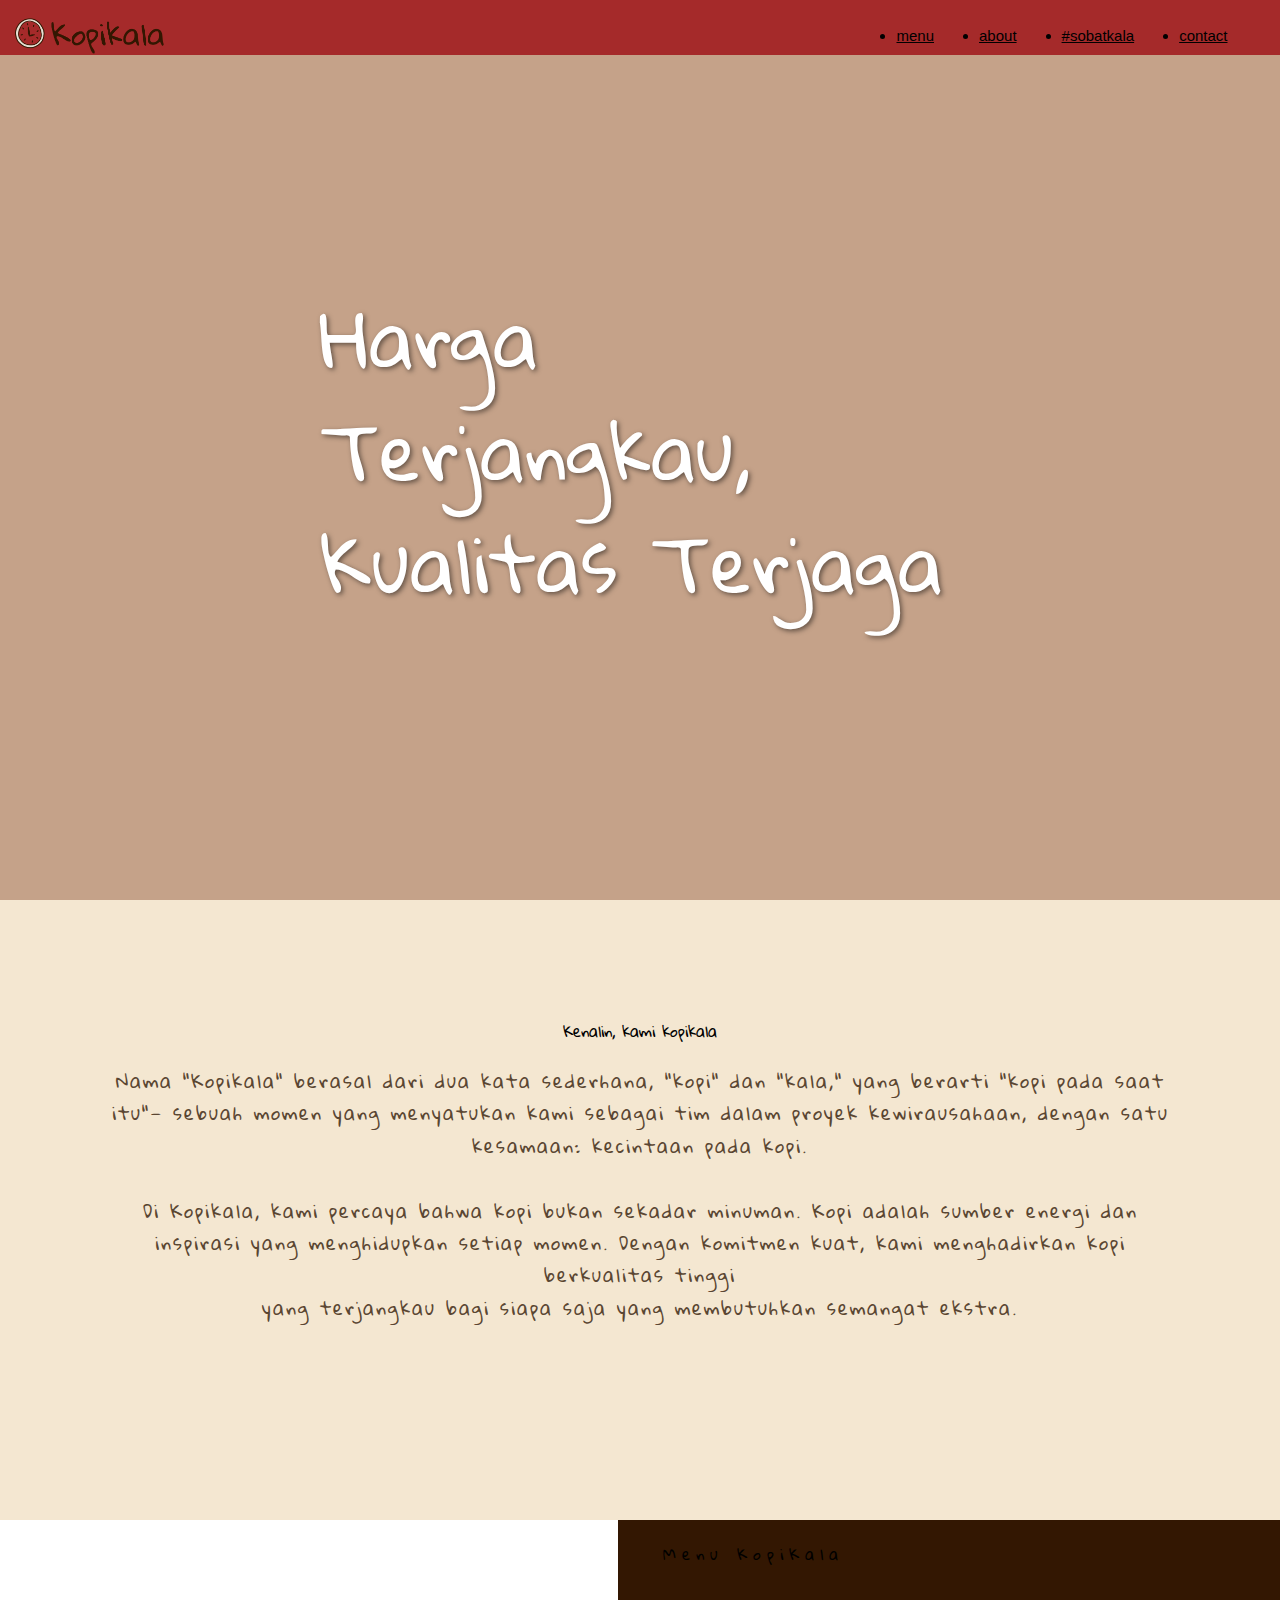
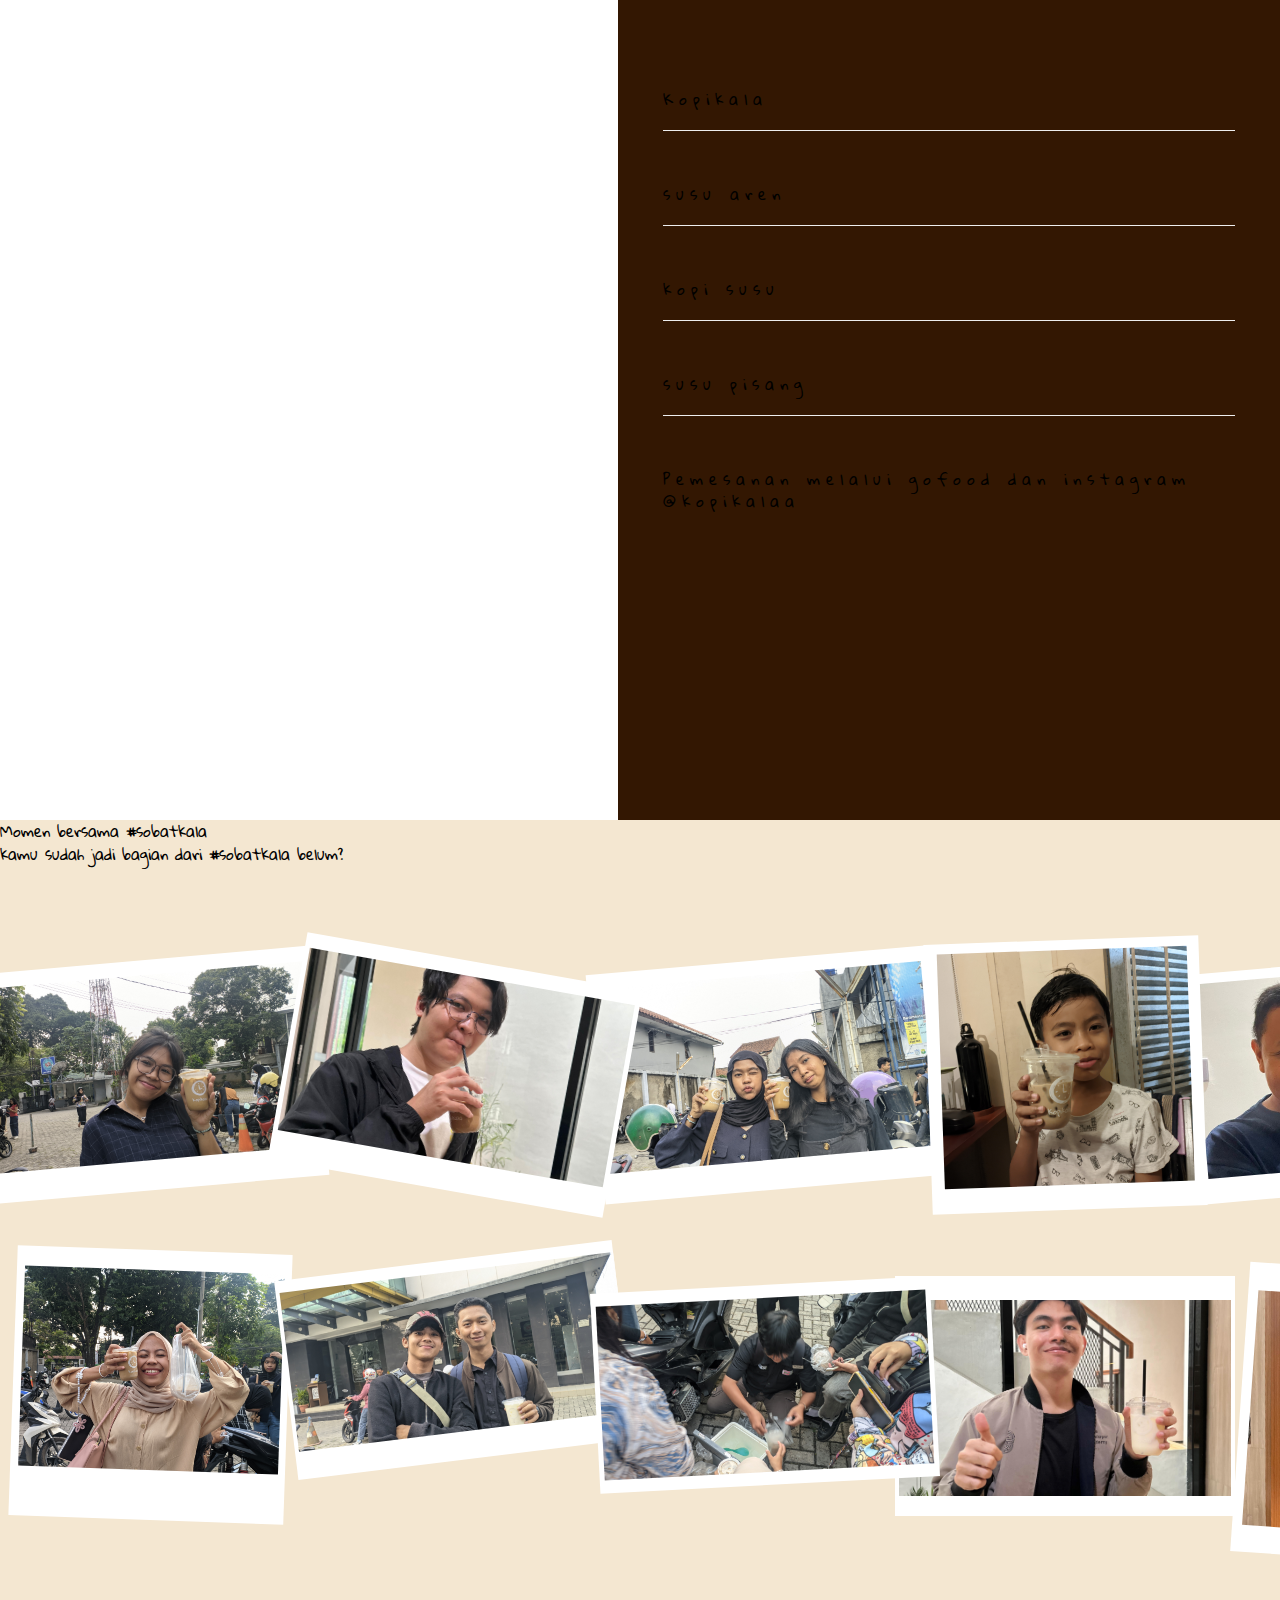
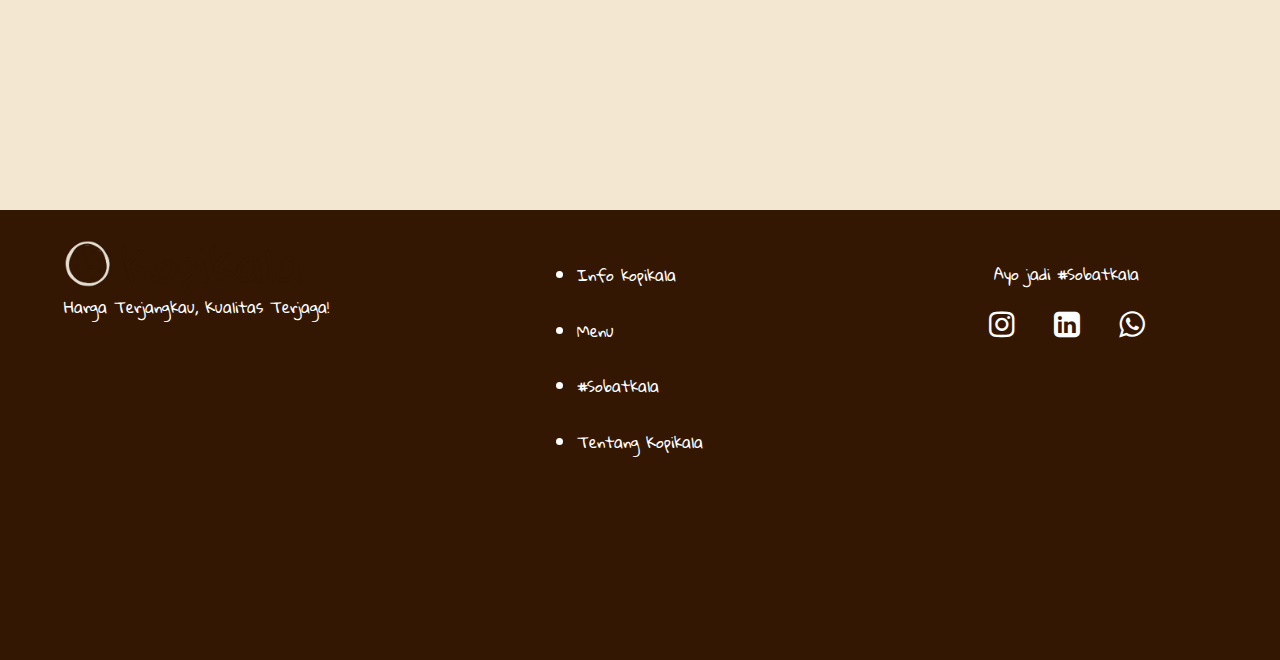
==== index.html @ d8cdab9a "change navbar color when scrolled but failed lol" ====
<!DOCTYPE html>
<html lang="en">
  <head>
    <meta charset="UTF-8" />
    <meta name="viewport" content="width=device-width, initial-scale=1.0" />
    <script src="https://cdn.tailwindcss.com"></script>
    <script>
      tailwind.config = {
        theme: {
          extend: {
            colors: {
              customBrown: "#331702",
              lightBrown: "#E6E0D4",
            },
          },
        },
      };
    </script>

    <link
      href="https://fonts.googleapis.com/css2?family=Gloria+Hallelujah&display=swap"
      rel="stylesheet"
    />

    <!-- <link rel="stylesheet" href="style.css" /> -->
    <link rel="stylesheet" href="https://www.w3schools.com/w3css/4/w3.css" />
    <link
      rel="stylesheet"
      href="https://cdnjs.cloudflare.com/ajax/libs/font-awesome/4.7.0/css/font-awesome.min.css"
    />
    <link rel="stylesheet" href="style.css" />
    <title>Document</title>
  </head>
  <body>
    <header>
      <nav class="p-3">
        <ul class="nav-list">
          <div class="home-logo">
            <a href="#"
              ><img src="/img/SecondaryLogo.png" alt="Logo Kopikala"
            /></a>
          </div>
          <!-- Tambahkan div untuk mengelompokkan menu -->
          <div class="nav-menu text-slate-100">
            <li><a href="#">menu</a></li>
            <li><a href="#about">about</a></li>
            <li><a href="#menu">#sobatkala</a></li>
            <li><a href="#">contact</a></li>
          </div>
        </ul>
      </nav>
      <section class="hero"></section>
      <!-- home section= start -->
      <main>
        <div class="landing-img"></div>
        <div class="title text-center text-slate-50">
          Harga Terjangkau, <br />
          Kualitas Terjaga
        </div>
      </main>
      <!-- home section end -->
    </header>

    <!-- About us start -->
    <section id="about">
      <article>
        <div class="text-center text-4xl">Kenalin, kami kopikala</div>
        <br />
        <p>
          Nama "Kopikala" berasal dari dua kata sederhana, "kopi" dan <span>"kala," yang berarti "kopi pada saat itu"— </span> sebuah momen yang menyatukan kami
          sebagai tim dalam proyek kewirausahaan, dengan satu <br> 
          kesamaan: kecintaan pada kopi. <br /> <br>
        </p>
        <p>
          Di Kopikala, kami percaya bahwa kopi bukan sekadar minuman. Kopi
          adalah sumber energi dan inspirasi yang menghidupkan setiap momen.
          Dengan komitmen kuat, kami menghadirkan kopi berkualitas tinggi <br> yang
          terjangkau bagi siapa saja yang membutuhkan semangat ekstra.
        </p>
      </article>
    </section>
    <!-- about us end -->

    <!-- menu section start -->
    <section class="menu" id="menu">
      <div class="foto-product">
        <img src="/img/menu.JPG" alt="" />
      </div>
      <div class="products">
        <div class="coffee-menu py-10">
          <div class="text-6xl text-slate-50">Menu KopiKala</div>
          <div
            class="product kopikala cursor-pointer text-3xl text-slate-50 p-2"
          >
            Kopikala
            <hr class="mt-3 absolute left-0 right-0 bg-white h-px border-0" />
          </div>
          <div
            class="product susu-aren cursor-pointer text-3xl text-slate-50 p-2"
          >
            susu aren
            <hr class="mt-3 absolute left-0 right-0" />
          </div>
          <div
            class="product kopi-susu text-slate-50 cursor-pointer text-3xl p-2"
          >
            kopi susu
            <hr class="mt-3 absolute left-0 right-0" />
          </div>
          <div
            class="product susu-pisang text-slate-50 cursor-pointer text-3xl p-2"
          >
            susu pisang
            <hr class="mt-3 absolute left-0 right-0" />
          </div>
          <p class="text-white">
            Pemesanan melalui gofood dan instagram @kopikalaa
          </p>
        </div>
      </div>
    </section>
    <!-- menu section end -->

    <!-- gallery shop start -->
     <section class="buyer-gallery">
       <div class="buyer-title text-center ">
        <div class="text-center pt-14 pb-4 text-4xl">Momen bersama #sobatkala</div>
         <p>kamu sudah jadi bagian dari #sobatkala belum?</p>
        </div>

        <div class="gallery-img">
          <!-- Keep your existing 10 images but remove individual classes -->
          <div class="b1c1"><img src="/img/b1c1.jpg" alt=""></div>
          <div class="b1c2"><img src="/img/b1c2.jpg" alt=""></div>
          <div class="b1c3"><img src="/img/b1c3.jpg" alt=""></div>
          <div class="b1c4"><img src="/img/b1c4.jpg" alt=""></div>
          <div class="b1c5"><img src="/img/b1c5.jpg" alt=""></div>
          <div class="b2c1"><img src="/img/b2c1.jpg" alt=""></div>
          <div class="b2c2"><img src="/img/b2c2.jpg" alt=""></div>
          <div class="b2c3"><img src="/img/b2c3.jpg" alt=""></div>
          <div class="b2c4"><img src="/img/b2c4.jpg" alt=""></div>
          <div class="b2c5"><img src="/img/b2c5.jpg" alt=""></div>
        </div>
     </section>
    <!-- gallery shop end -->


    <!-- footer start -->
    <!-- <svg xmlns="http://www.w3.org/2000/svg" viewBox="0 0 1440 320"><path fill="#331702" fill-opacity="1" d="M0,32L34.3,32C68.6,32,137,32,206,53.3C274.3,75,343,117,411,122.7C480,128,549,96,617,90.7C685.7,85,754,107,823,101.3C891.4,96,960,64,1029,48C1097.1,32,1166,32,1234,42.7C1302.9,53,1371,75,1406,85.3L1440,96L1440,320L1405.7,320C1371.4,320,1303,320,1234,320C1165.7,320,1097,320,1029,320C960,320,891,320,823,320C754.3,320,686,320,617,320C548.6,320,480,320,411,320C342.9,320,274,320,206,320C137.1,320,69,320,34,320L0,320Z"></path></svg> -->
     <footer>
      <div class="footer-container">
        <div class="footer-logo">
          <img src="img/SecondaryLogo.png" alt="">
          <p class="slogan">Harga Terjangkau, Kualitas Terjaga!</p>
        </div>

        <div class="menu-footer">
          <ul>
            <li class="pb-2 text-2xl">Info kopikala</li>
            <li class="text-lg">Menu</li>
            <li class="text-lg">#Sobatkala</li>
            <li class="text-lg">Tentang Kopikala</li>
          </ul>
        </div>
        <div class="media-soial">
          <div class="text-2xl">Ayo jadi #Sobatkala</div>
          <div class="social-icon">
            <a href=""><i class="fa fa-instagram"></i></a>
            <a href=""><i class="fa fa-linkedin-square" ></i></a>
            <a href=""><i class="fa fa-whatsapp"></i></a>
          </div>
        </div>
      </div>
     </footer>
    <!-- footer end -->


    <!-- javascript -->
    <script src="script.js"></script>
    <!--js end -->
  </body>
</html>
---- style.css ----
*, *::before, *::after {
  box-sizing: border-box;
}

* {
  margin: 0;
  padding: 0;
}

header {
  height: 100vh;
}

nav {
  top: 0;
  left: 0;
  width: 100%;
  position: fixed;
  z-index: 10;
  padding-top: 1rem;
  height: 55px;
  overflow: hidden;
  background-color: brown;
}




.nav-list {
  display: flex;
  align-items: center;       /* Menyelaraskan secara vertikal */
  justify-content: space-between; /* (Opsional) untuk menyebarkan elemen secara horizontal */
  width: 100%;
  height: 70%;
  position: relative;
  padding-top: 1em;
}

.home-logo {
  display: flex;
  align-items: center; /* Tambahan untuk memastikan isi div diselaraskan */
  justify-content: flex-start;
  margin-left: 4rem;
  width: 4rem;
  flex-shrink: 0;
}

.home-logo img {
  transform: scale(2.5);
  width: 100%; /* Membuat gambar mengisi container */
  height: auto; /* Menjaga aspect ratio */
  display: block; /* Menghilangkan space ekstra di bawah gambar */
}

.nav-menu{
  display: flex;
  justify-content: flex-end;
  padding-right: 3.5em;
  gap: 3em;
}



/*  */
/* landing page start */
main {
  font-family: "Gloria Hallelujah", cursive;

  display: flex;

  /* justify-content: center;
  align-items: center; */
}

.landing-img {
  
  position: absolute;
  width: 100%;
  height: 100vh;
  background: url("img/IMG_2158.JPG") center/cover no-repeat;
}

.landing-img::before {
  content: "";
  position: absolute;
  top: 0;
  left: 0;
  width: 100%;
  height: 100vh;
  background: rgba(139, 69, 19, 0.5);
  backdrop-filter: blur(3px);
  z-index: 1;
}

.title {
  font-family: "Gloria Hallelujah", cursive;
  position: absolute;
  top: 50%;
  left: 50%;
  transform: translate(-50%, -50%);
  z-index: 2;
  font-size: 5rem;
  color: white;
  text-shadow: 2px 2px 5px rgba(0, 0, 0, 0.5);
}
/* landing page end */

/* about us start */
/* Style untuk section about us */
#about {
  font-family: "Gloria Hallelujah", cursive;
  width: 100%;
  height: 620px;
  display: flex;
  justify-content: center;
  background-color: #f4e7d1;
  padding-top: 8rem;
}

article {
  font-family: "Gloria Hallelujah", cursive;

  width: 100%;
  max-width: 1080px;
  text-align: center;
}

/* Style untuk paragraf */
article p {
  display: inline;
  font-size: 1.2rem;
  font-family: "Gloria Hallelujah", cursive;
  line-height: 1.8;
  letter-spacing: 2px;
  color: #5a4632;
  max-width: 80%;
  margin: 0 auto;
}

/* about us end */

/* menu section start*/
.menu {
  font-family: "Gloria Hallelujah", cursive;

  width: 100%;
  height: 100vh;
  /* padding: 1em; */
  display: flex;
}

.foto-product {
  display: flex;
  flex: 1;
}

.foto-product img {
  width: 100%;
  height: auto;
  object-fit: cover; /* Atau 'contain' jika ingin mempertahankan rasio */
  margin: 0;
  padding: 0;
  display: block; /* Menghapus space bawaan inline-block pada gambar */
}

.products {
  /* padding-top: 1em; */

  background-color: #331702;
  display: flex;
  justify-content: start;
  flex: 1;
  padding-left: 3em;
  padding-top: 1.5em;
  /* width: 600px;
  height: 700px; */
}

.coffee-menu {
  font-family: "Gloria Hallelujah", cursive;

  /* margin-top: 2em; */
  display: grid;
  grid-template-rows: 130px 80px 80px 80px 80px;
  gap: 1em;
  letter-spacing: 0.4rem;
}

.product {
  width: 100%;
  padding-right: 3em;
  position: relative;
  overflow: hidden;
}
/* menu section end */


/* buyer gallery start */

.buyer-gallery{
  font-family: "Gloria Hallelujah", cursive;

  width: 100%;
  height: 110vh;
  background-color: #f4e7d1;
  /* overflow: auto; */
}


.gallery-img{
  margin-top: 2em;
  /* border: 1px solid black; */
  width: 100%;
  height: 100vh;
  display: grid;
  grid-template-rows: repeat(2,0.4fr);
  grid-template-columns: 300px 310px 310px 290px 310px;
  /* gap: 1em; */
  place-items: center; 
  background-color: #f4e7d1;
  /* overflow-x: auto;
  overflow-y: hidden;  */

  /* overflow: auto; */

}

.b1c1{

  display: grid;
  place-items: center;
  background-color: white;
  width: 340px;
  height: 230px;
  transform: rotate(-5deg);
  /* place-items: center; */
}

.b1c1 img{
  padding: 5px 5px 20px 5px;
  width: 340px;
  height: 210px;
  object-fit: cover;
}

.b1c2{
  z-index: 5;
  display: grid;
  place-items: center;
  background-color: white;
  width: 340px;
  height: 230px;
  transform: rotate(10deg); 
  /* place-items: center; */
}

.b1c2 img{
  padding: 5px 5px 20px 5px;
  width: 340px;
  height: 210px;
  object-fit: cover;
}
.b1c3{
  display: grid;
  place-items: center;
  background-color: white;
  width: 340px;
  height: 230px;
  transform: rotate(-5deg);
  /* place-items: center; */
}

.b1c3 img{
  padding: 5px 5px 20px 5px;
  width: 340px;
  height: 210px;
  object-fit: cover;
}
.b1c4{
  transform: rotate(-2deg);
  z-index: 3;
  display: grid;
  place-items: center;
  background-color: white;
  width: 275px;
  height: 270px;
  /* place-items: center; */
}

.b1c4 img{
  padding: 5px 5px 20px 5px;
  width: 260px;
  height: 260px;
  object-fit: cover;
}

.b1c5{
  display: grid;
  place-items: center;
  background-color: white;
  width: 340px;
  height: 230px;
  transform: rotate(-5deg);
  /* margin-right: 3em; */
  /* place-items: center; */
}

.b1c5 img{
  padding: 5px 5px 20px 5px;
  width: 340px;
  height: 220px;
  object-fit: cover;
}
.b2c1{
  margin-top: -100px;
  display: grid;
  place-items: center;
  background-color: white;
  width: 275px;
  height: 270px;
  transform: rotate(2deg);
  /* margin-right: 3em; */
  /* place-items: center; */
}

.b2c1 img{
  padding: 15px 5px 45px 5px;
  width: 270px;
  height: 260px;
  object-fit: cover;
}
.b2c2{
  z-index: 3;
  margin-top: -150px;
  display: grid;
  place-items: center;
  background-color: white;
  width: 340px;
  height: 200px;
  transform: rotate(-7deg);
  /* margin-right: 3em; */
  /* place-items: center; */
}

.b2c2 img{
  padding: 4px 0px 20px 4px;
  width: 340px;
  height: 184px;
  object-fit: cover;
}
.b2c3{
  margin-top: -100px;
  z-index: 5;
  display: grid;
  place-items: center;
  background-color: white;
  width: 340px;
  height: 200px;
  transform: rotate(-3deg);
  /* margin-right: 3em; */
  /* place-items: center; */
}

.b2c3 img{
  padding: 4px 4px 20px 4px;
  padding: 5px;
  width: 340px;
  height: 184px;
  object-fit: cover;
}

.b2c4{
  margin-top: -5.2em;
  display: grid;
  place-items: center;
  background-color: white;
  width: 340px;
  height: 240px;
  /* margin-right: 3em; */
  /* place-items: center; */
}

.b2c4 img{
  padding: 4px 4px 0px 4px;
  width: 340px;
  height: 200px;
  object-fit: cover;
}
.b2c5{
  z-index: 3;
  margin-top: -40px;
  display: grid;
  place-items: center;
  background-color: white;
  width: 250px;
  height: 290px;
  transform: rotate(4deg);
  /* margin-right: 3em; */
  /* place-items: center; */
}

.b2c5 img{
  padding: 5px;
  width: 240px;
  height: 245px;
  object-fit: cover;
}

footer{
  font-family: "Gloria Hallelujah", cursive;

  padding-top: 2rem;
  color: white;
  background-color: #331702;
  width: 100%;
  height: 50vh;
}

.footer-container{
  width: 100%;
  display: grid;
  grid-place-items: center;
  grid-template-columns: repeat(3,1fr);
}

.footer-logo{
  justify-self: center;
  width: 70%;
  height: auto;
}

.footer-logo img{
  width: 80%;
  height: auto;
}

.menu-footer{
  width: 100%;
  display: flex;
  justify-content: center;
  line-height: 2.7rem;
}

.menu-footer li{
  padding-top: 1em;
}


.media-soial {
  place-items: center;
  padding-top: 1.5em;
  width: 100%;             
}

.social-icon{
  margin-top: 0.5em;
  display: flex;
  justify-content: flex-start;
  gap: 1.3em;
  font-size: 30px;
}




/* .home-logo {
  margin-left: 4rem;
  width: 4rem;
  flex-shrink: 0;
} */

/* .home-logo img {
  transform: scale(1.5);
  width: 100%; 
  height: auto;
  display: block; 
} */

/* untuk ladnscape size */
/* background */
/* widht 399.87, height: 319.61*/
/* img */
/* widht: 367.77, height: 230.58 */

/* for potrait size */
/* background */
/* widht: 305.94, height: 373.63 */
/* img */
/* widht: 272.1, height: 273.45 */


/* buyer gallery end */
---- style.css ----
*, *::before, *::after {
  box-sizing: border-box;
}

* {
  margin: 0;
  padding: 0;
}

header {
  height: 100vh;
}

nav {
  top: 0;
  left: 0;
  width: 100%;
  position: fixed;
  z-index: 10;
  padding-top: 1rem;
  height: 55px;
  overflow: hidden;
  background-color: brown;
}




.nav-list {
  display: flex;
  align-items: center;       /* Menyelaraskan secara vertikal */
  justify-content: space-between; /* (Opsional) untuk menyebarkan elemen secara horizontal */
  width: 100%;
  height: 70%;
  position: relative;
  padding-top: 1em;
}

.home-logo {
  display: flex;
  align-items: center; /* Tambahan untuk memastikan isi div diselaraskan */
  justify-content: flex-start;
  margin-left: 4rem;
  width: 4rem;
  flex-shrink: 0;
}

.home-logo img {
  transform: scale(2.5);
  width: 100%; /* Membuat gambar mengisi container */
  height: auto; /* Menjaga aspect ratio */
  display: block; /* Menghilangkan space ekstra di bawah gambar */
}

.nav-menu{
  display: flex;
  justify-content: flex-end;
  padding-right: 3.5em;
  gap: 3em;
}



/*  */
/* landing page start */
main {
  font-family: "Gloria Hallelujah", cursive;

  display: flex;

  /* justify-content: center;
  align-items: center; */
}

.landing-img {
  
  position: absolute;
  width: 100%;
  height: 100vh;
  background: url("img/IMG_2158.JPG") center/cover no-repeat;
}

.landing-img::before {
  content: "";
  position: absolute;
  top: 0;
  left: 0;
  width: 100%;
  height: 100vh;
  background: rgba(139, 69, 19, 0.5);
  backdrop-filter: blur(3px);
  z-index: 1;
}

.title {
  font-family: "Gloria Hallelujah", cursive;
  position: absolute;
  top: 50%;
  left: 50%;
  transform: translate(-50%, -50%);
  z-index: 2;
  font-size: 5rem;
  color: white;
  text-shadow: 2px 2px 5px rgba(0, 0, 0, 0.5);
}
/* landing page end */

/* about us start */
/* Style untuk section about us */
#about {
  font-family: "Gloria Hallelujah", cursive;
  width: 100%;
  height: 620px;
  display: flex;
  justify-content: center;
  background-color: #f4e7d1;
  padding-top: 8rem;
}

article {
  font-family: "Gloria Hallelujah", cursive;

  width: 100%;
  max-width: 1080px;
  text-align: center;
}

/* Style untuk paragraf */
article p {
  display: inline;
  font-size: 1.2rem;
  font-family: "Gloria Hallelujah", cursive;
  line-height: 1.8;
  letter-spacing: 2px;
  color: #5a4632;
  max-width: 80%;
  margin: 0 auto;
}

/* about us end */

/* menu section start*/
.menu {
  font-family: "Gloria Hallelujah", cursive;

  width: 100%;
  height: 100vh;
  /* padding: 1em; */
  display: flex;
}

.foto-product {
  display: flex;
  flex: 1;
}

.foto-product img {
  width: 100%;
  height: auto;
  object-fit: cover; /* Atau 'contain' jika ingin mempertahankan rasio */
  margin: 0;
  padding: 0;
  display: block; /* Menghapus space bawaan inline-block pada gambar */
}

.products {
  /* padding-top: 1em; */

  background-color: #331702;
  display: flex;
  justify-content: start;
  flex: 1;
  padding-left: 3em;
  padding-top: 1.5em;
  /* width: 600px;
  height: 700px; */
}

.coffee-menu {
  font-family: "Gloria Hallelujah", cursive;

  /* margin-top: 2em; */
  display: grid;
  grid-template-rows: 130px 80px 80px 80px 80px;
  gap: 1em;
  letter-spacing: 0.4rem;
}

.product {
  width: 100%;
  padding-right: 3em;
  position: relative;
  overflow: hidden;
}
/* menu section end */


/* buyer gallery start */

.buyer-gallery{
  font-family: "Gloria Hallelujah", cursive;

  width: 100%;
  height: 110vh;
  background-color: #f4e7d1;
  /* overflow: auto; */
}


.gallery-img{
  margin-top: 2em;
  /* border: 1px solid black; */
  width: 100%;
  height: 100vh;
  display: grid;
  grid-template-rows: repeat(2,0.4fr);
  grid-template-columns: 300px 310px 310px 290px 310px;
  /* gap: 1em; */
  place-items: center; 
  background-color: #f4e7d1;
  /* overflow-x: auto;
  overflow-y: hidden;  */

  /* overflow: auto; */

}

.b1c1{

  display: grid;
  place-items: center;
  background-color: white;
  width: 340px;
  height: 230px;
  transform: rotate(-5deg);
  /* place-items: center; */
}

.b1c1 img{
  padding: 5px 5px 20px 5px;
  width: 340px;
  height: 210px;
  object-fit: cover;
}

.b1c2{
  z-index: 5;
  display: grid;
  place-items: center;
  background-color: white;
  width: 340px;
  height: 230px;
  transform: rotate(10deg); 
  /* place-items: center; */
}

.b1c2 img{
  padding: 5px 5px 20px 5px;
  width: 340px;
  height: 210px;
  object-fit: cover;
}
.b1c3{
  display: grid;
  place-items: center;
  background-color: white;
  width: 340px;
  height: 230px;
  transform: rotate(-5deg);
  /* place-items: center; */
}

.b1c3 img{
  padding: 5px 5px 20px 5px;
  width: 340px;
  height: 210px;
  object-fit: cover;
}
.b1c4{
  transform: rotate(-2deg);
  z-index: 3;
  display: grid;
  place-items: center;
  background-color: white;
  width: 275px;
  height: 270px;
  /* place-items: center; */
}

.b1c4 img{
  padding: 5px 5px 20px 5px;
  width: 260px;
  height: 260px;
  object-fit: cover;
}

.b1c5{
  display: grid;
  place-items: center;
  background-color: white;
  width: 340px;
  height: 230px;
  transform: rotate(-5deg);
  /* margin-right: 3em; */
  /* place-items: center; */
}

.b1c5 img{
  padding: 5px 5px 20px 5px;
  width: 340px;
  height: 220px;
  object-fit: cover;
}
.b2c1{
  margin-top: -100px;
  display: grid;
  place-items: center;
  background-color: white;
  width: 275px;
  height: 270px;
  transform: rotate(2deg);
  /* margin-right: 3em; */
  /* place-items: center; */
}

.b2c1 img{
  padding: 15px 5px 45px 5px;
  width: 270px;
  height: 260px;
  object-fit: cover;
}
.b2c2{
  z-index: 3;
  margin-top: -150px;
  display: grid;
  place-items: center;
  background-color: white;
  width: 340px;
  height: 200px;
  transform: rotate(-7deg);
  /* margin-right: 3em; */
  /* place-items: center; */
}

.b2c2 img{
  padding: 4px 0px 20px 4px;
  width: 340px;
  height: 184px;
  object-fit: cover;
}
.b2c3{
  margin-top: -100px;
  z-index: 5;
  display: grid;
  place-items: center;
  background-color: white;
  width: 340px;
  height: 200px;
  transform: rotate(-3deg);
  /* margin-right: 3em; */
  /* place-items: center; */
}

.b2c3 img{
  padding: 4px 4px 20px 4px;
  padding: 5px;
  width: 340px;
  height: 184px;
  object-fit: cover;
}

.b2c4{
  margin-top: -5.2em;
  display: grid;
  place-items: center;
  background-color: white;
  width: 340px;
  height: 240px;
  /* margin-right: 3em; */
  /* place-items: center; */
}

.b2c4 img{
  padding: 4px 4px 0px 4px;
  width: 340px;
  height: 200px;
  object-fit: cover;
}
.b2c5{
  z-index: 3;
  margin-top: -40px;
  display: grid;
  place-items: center;
  background-color: white;
  width: 250px;
  height: 290px;
  transform: rotate(4deg);
  /* margin-right: 3em; */
  /* place-items: center; */
}

.b2c5 img{
  padding: 5px;
  width: 240px;
  height: 245px;
  object-fit: cover;
}

footer{
  font-family: "Gloria Hallelujah", cursive;

  padding-top: 2rem;
  color: white;
  background-color: #331702;
  width: 100%;
  height: 50vh;
}

.footer-container{
  width: 100%;
  display: grid;
  grid-place-items: center;
  grid-template-columns: repeat(3,1fr);
}

.footer-logo{
  justify-self: center;
  width: 70%;
  height: auto;
}

.footer-logo img{
  width: 80%;
  height: auto;
}

.menu-footer{
  width: 100%;
  display: flex;
  justify-content: center;
  line-height: 2.7rem;
}

.menu-footer li{
  padding-top: 1em;
}


.media-soial {
  place-items: center;
  padding-top: 1.5em;
  width: 100%;             
}

.social-icon{
  margin-top: 0.5em;
  display: flex;
  justify-content: flex-start;
  gap: 1.3em;
  font-size: 30px;
}




/* .home-logo {
  margin-left: 4rem;
  width: 4rem;
  flex-shrink: 0;
} */

/* .home-logo img {
  transform: scale(1.5);
  width: 100%; 
  height: auto;
  display: block; 
} */

/* untuk ladnscape size */
/* background */
/* widht 399.87, height: 319.61*/
/* img */
/* widht: 367.77, height: 230.58 */

/* for potrait size */
/* background */
/* widht: 305.94, height: 373.63 */
/* img */
/* widht: 272.1, height: 273.45 */


/* buyer gallery end */
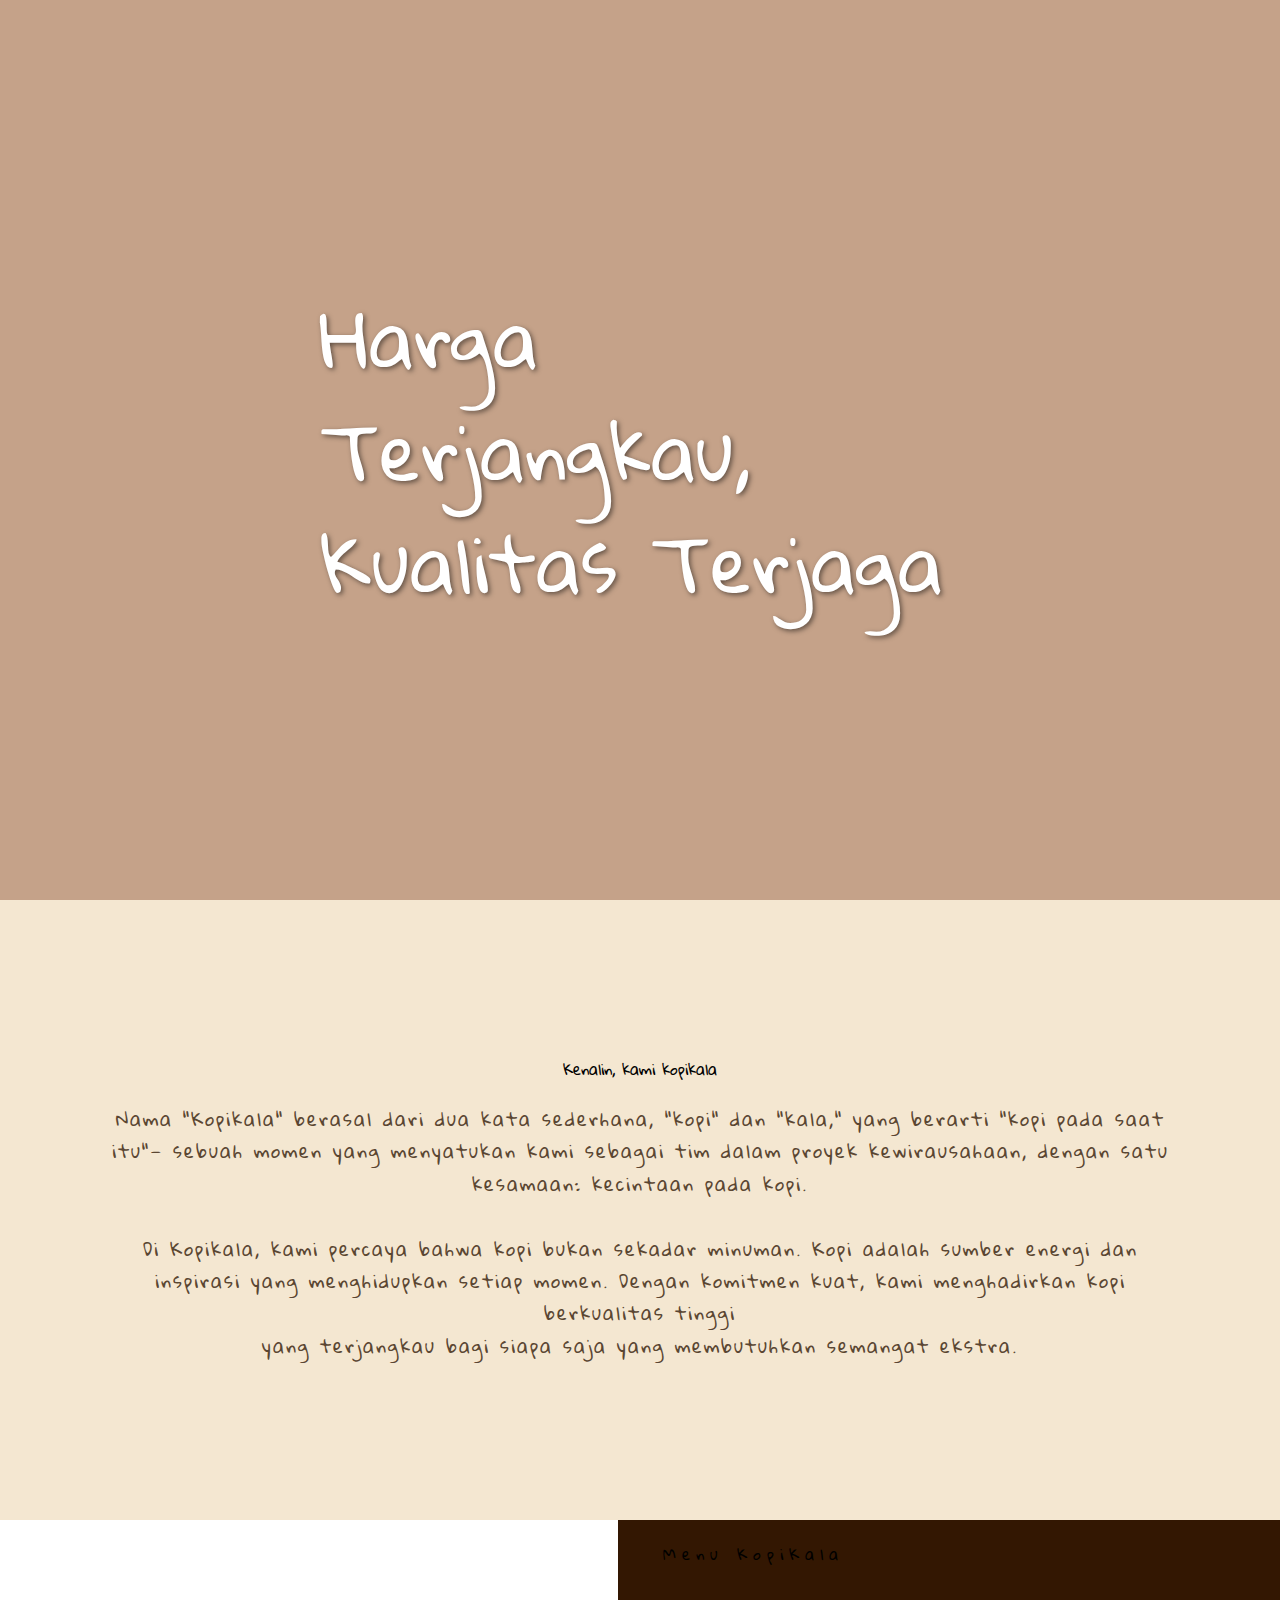
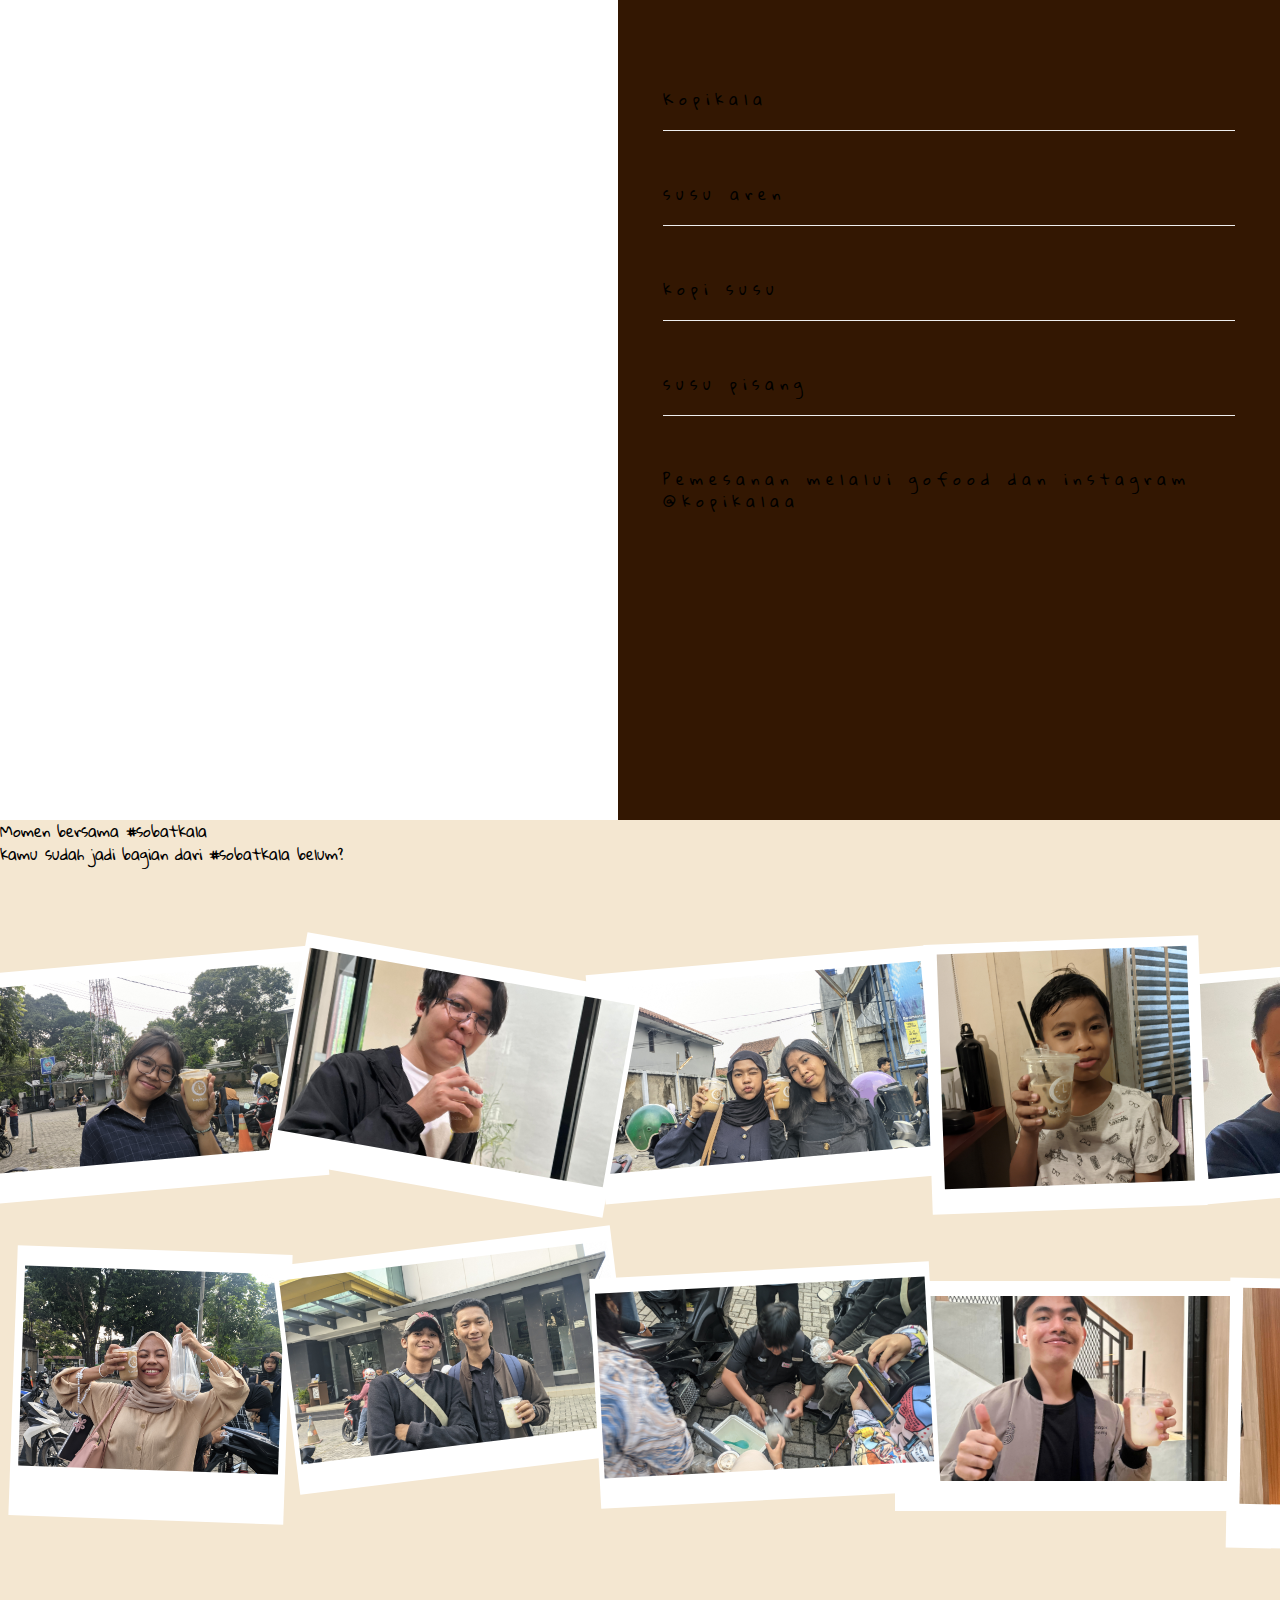
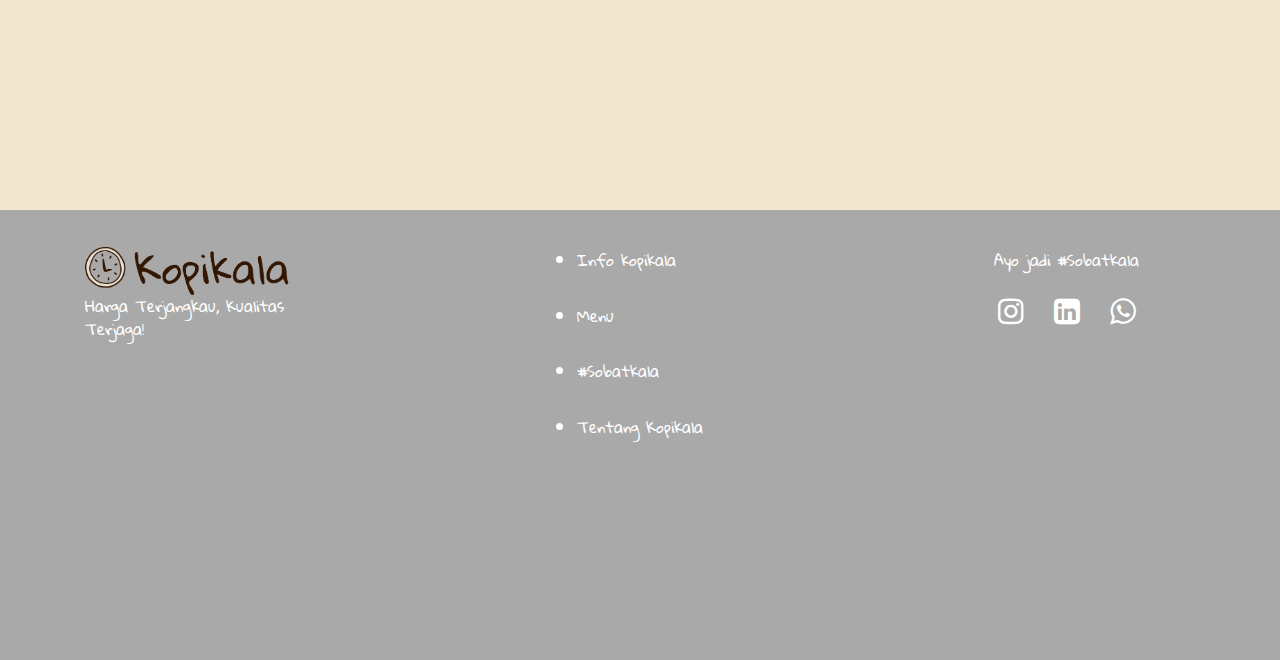
==== commit 64e15d01: "repair footer" ====
--- a/index.html
+++ b/index.html
@@ -29,7 +29,8 @@
       href="https://cdnjs.cloudflare.com/ajax/libs/font-awesome/4.7.0/css/font-awesome.min.css"
     />
     <link rel="stylesheet" href="style.css" />
-    <title>Document</title>
+    <script src="app.js"></script>
+    <title>Kopi-kala</title>
   </head>
   <body>
     <header>
@@ -49,7 +50,6 @@
           </div>
         </ul>
       </nav>
-      <section class="hero"></section>
       <!-- home section= start -->
       <main>
         <div class="landing-img"></div>
@@ -64,18 +64,21 @@
     <!-- About us start -->
     <section id="about">
       <article>
-        <div class="text-center text-4xl">Kenalin, kami kopikala</div>
+        <div class="text-4xl">Kenalin, kami kopikala</div>
         <br />
         <p>
-          Nama "Kopikala" berasal dari dua kata sederhana, "kopi" dan <span>"kala," yang berarti "kopi pada saat itu"— </span> sebuah momen yang menyatukan kami
-          sebagai tim dalam proyek kewirausahaan, dengan satu <br> 
-          kesamaan: kecintaan pada kopi. <br /> <br>
+          Nama "Kopikala" berasal dari dua kata sederhana, "kopi" dan
+          <span>"kala," yang berarti "kopi pada saat itu"— </span> sebuah momen
+          yang menyatukan kami sebagai tim dalam proyek kewirausahaan, dengan
+          satu <br />
+          kesamaan: kecintaan pada kopi. <br />
+          <br />
         </p>
         <p>
           Di Kopikala, kami percaya bahwa kopi bukan sekadar minuman. Kopi
           adalah sumber energi dan inspirasi yang menghidupkan setiap momen.
-          Dengan komitmen kuat, kami menghadirkan kopi berkualitas tinggi <br> yang
-          terjangkau bagi siapa saja yang membutuhkan semangat ekstra.
+          Dengan komitmen kuat, kami menghadirkan kopi berkualitas tinggi <br />
+          yang terjangkau bagi siapa saja yang membutuhkan semangat ekstra.
         </p>
       </article>
     </section>
@@ -84,6 +87,7 @@
     <!-- menu section start -->
     <section class="menu" id="menu">
       <div class="foto-product">
+        <!-- <div class="menu-name">Kopi-kala Kopi,susu,gula aren</div> -->
         <img src="/img/menu.JPG" alt="" />
       </div>
       <div class="products">
@@ -122,35 +126,36 @@
     <!-- menu section end -->
 
     <!-- gallery shop start -->
-     <section class="buyer-gallery">
-       <div class="buyer-title text-center ">
-        <div class="text-center pt-14 pb-4 text-4xl">Momen bersama #sobatkala</div>
-         <p>kamu sudah jadi bagian dari #sobatkala belum?</p>
+    <section class="buyer-gallery">
+      <div class="buyer-title text-center">
+        <div class="text-center pt-14 pb-4 text-4xl">
+          Momen bersama #sobatkala
         </div>
+        <p>kamu sudah jadi bagian dari #sobatkala belum?</p>
+      </div>
 
-        <div class="gallery-img">
-          <!-- Keep your existing 10 images but remove individual classes -->
-          <div class="b1c1"><img src="/img/b1c1.jpg" alt=""></div>
-          <div class="b1c2"><img src="/img/b1c2.jpg" alt=""></div>
-          <div class="b1c3"><img src="/img/b1c3.jpg" alt=""></div>
-          <div class="b1c4"><img src="/img/b1c4.jpg" alt=""></div>
-          <div class="b1c5"><img src="/img/b1c5.jpg" alt=""></div>
-          <div class="b2c1"><img src="/img/b2c1.jpg" alt=""></div>
-          <div class="b2c2"><img src="/img/b2c2.jpg" alt=""></div>
-          <div class="b2c3"><img src="/img/b2c3.jpg" alt=""></div>
-          <div class="b2c4"><img src="/img/b2c4.jpg" alt=""></div>
-          <div class="b2c5"><img src="/img/b2c5.jpg" alt=""></div>
-        </div>
-     </section>
+      <div class="gallery-img">
+        <!-- Keep your existing 10 images but remove individual classes -->
+        <div class="b1c1"><img src="/img/b1c1.jpg" alt="" /></div>
+        <div class="b1c2"><img src="/img/b1c2.jpg" alt="" /></div>
+        <div class="b1c3"><img src="/img/b1c3.jpg" alt="" /></div>
+        <div class="b1c4"><img src="/img/b1c4.jpg" alt="" /></div>
+        <div class="b1c5"><img src="/img/b1c5.jpg" alt="" /></div>
+        <div class="b2c1"><img src="/img/b2c1.jpg" alt="" /></div>
+        <div class="b2c2"><img src="/img/b2c2.jpg" alt="" /></div>
+        <div class="b2c3"><img src="/img/b2c3.jpg" alt="" /></div>
+        <div class="b2c4"><img src="/img/b2c4.jpg" alt="" /></div>
+        <div class="b2c5"><img src="/img/b2c5.jpg" alt="" /></div>
+      </div>
+    </section>
     <!-- gallery shop end -->
-
 
     <!-- footer start -->
     <!-- <svg xmlns="http://www.w3.org/2000/svg" viewBox="0 0 1440 320"><path fill="#331702" fill-opacity="1" d="M0,32L34.3,32C68.6,32,137,32,206,53.3C274.3,75,343,117,411,122.7C480,128,549,96,617,90.7C685.7,85,754,107,823,101.3C891.4,96,960,64,1029,48C1097.1,32,1166,32,1234,42.7C1302.9,53,1371,75,1406,85.3L1440,96L1440,320L1405.7,320C1371.4,320,1303,320,1234,320C1165.7,320,1097,320,1029,320C960,320,891,320,823,320C754.3,320,686,320,617,320C548.6,320,480,320,411,320C342.9,320,274,320,206,320C137.1,320,69,320,34,320L0,320Z"></path></svg> -->
-     <footer>
+    <footer>
       <div class="footer-container">
         <div class="footer-logo">
-          <img src="img/SecondaryLogo.png" alt="">
+          <img src="img/SecondaryLogo.png" alt="" />
           <p class="slogan">Harga Terjangkau, Kualitas Terjaga!</p>
         </div>
 
@@ -166,14 +171,13 @@
           <div class="text-2xl">Ayo jadi #Sobatkala</div>
           <div class="social-icon">
             <a href=""><i class="fa fa-instagram"></i></a>
-            <a href=""><i class="fa fa-linkedin-square" ></i></a>
+            <a href=""><i class="fa fa-linkedin-square"></i></a>
             <a href=""><i class="fa fa-whatsapp"></i></a>
           </div>
         </div>
       </div>
-     </footer>
+    </footer>
     <!-- footer end -->
-
 
     <!-- javascript -->
     <script src="script.js"></script>
--- a/style.css
+++ b/style.css
@@ -1,4 +1,6 @@
-*, *::before, *::after {
+*,
+*::before,
+*::after {
   box-sizing: border-box;
 }
 
@@ -7,6 +9,33 @@
   padding: 0;
 }
 
+/* animation start */
+@keyframes fadeUp {
+  from {
+    opacity: 0;
+    transform: translateY(20px);
+  }
+  to {
+    opacity: 1;
+    transform: translateY(0);
+  }
+}
+
+/* @keyframes appear {
+  from {
+    opacity: 0;
+    clip-path: inset(100% 100% 0 0);
+  }
+  to {
+    opacity: 1;
+    clip-path: inset(0 0 0 0);
+  }
+} */
+/* animation: appear linear;
+  animation-timeline: view();
+  animation-range: entry 0 cover 40%; */
+/* animation end */
+
 header {
   height: 100vh;
 }
@@ -18,17 +47,24 @@
   position: fixed;
   z-index: 10;
   padding-top: 1rem;
-  height: 55px;
+  height: 65px;
   overflow: hidden;
-  background-color: brown;
-}
-
-
-
+
+  /* Nilai awal */
+  opacity: 0;
+  transform: translateY(-20px);
+  transition: opacity 0.5s ease, transform 0.5s ease;
+}
+
+.scrolled {
+  opacity: 1;
+  transform: translateY(0);
+  background-color: rgb(67, 47, 22);
+}
 
 .nav-list {
   display: flex;
-  align-items: center;       /* Menyelaraskan secara vertikal */
+  align-items: center; /* Menyelaraskan secara vertikal */
   justify-content: space-between; /* (Opsional) untuk menyebarkan elemen secara horizontal */
   width: 100%;
   height: 70%;
@@ -52,28 +88,23 @@
   display: block; /* Menghilangkan space ekstra di bawah gambar */
 }
 
-.nav-menu{
+.nav-menu {
   display: flex;
   justify-content: flex-end;
   padding-right: 3.5em;
   gap: 3em;
 }
 
-
-
 /*  */
 /* landing page start */
 main {
   font-family: "Gloria Hallelujah", cursive;
 
-  display: flex;
-
   /* justify-content: center;
   align-items: center; */
 }
 
 .landing-img {
-  
   position: absolute;
   width: 100%;
   height: 100vh;
@@ -113,8 +144,9 @@
   height: 620px;
   display: flex;
   justify-content: center;
+  align-items: center;
   background-color: #f4e7d1;
-  padding-top: 8rem;
+  /* padding-top: 4rem; */
 }
 
 article {
@@ -153,6 +185,14 @@
   display: flex;
   flex: 1;
 }
+
+/* .menu-name{
+  background-color: red;
+  display: flex;
+  justify-content: center;
+  align-items: flex-end;
+  z-index: 5;
+} */
 
 .foto-product img {
   width: 100%;
@@ -194,10 +234,9 @@
 }
 /* menu section end */
 
-
 /* buyer gallery start */
 
-.buyer-gallery{
+.buyer-gallery {
   font-family: "Gloria Hallelujah", cursive;
 
   width: 100%;
@@ -206,27 +245,24 @@
   /* overflow: auto; */
 }
 
-
-.gallery-img{
+.gallery-img {
   margin-top: 2em;
   /* border: 1px solid black; */
   width: 100%;
   height: 100vh;
   display: grid;
-  grid-template-rows: repeat(2,0.4fr);
+  grid-template-rows: repeat(2, 0.4fr);
   grid-template-columns: 300px 310px 310px 290px 310px;
   /* gap: 1em; */
-  place-items: center; 
+  place-items: center;
   background-color: #f4e7d1;
   /* overflow-x: auto;
   overflow-y: hidden;  */
 
   /* overflow: auto; */
-
-}
-
-.b1c1{
-
+}
+
+.b1c1 {
   display: grid;
   place-items: center;
   background-color: white;
@@ -236,31 +272,31 @@
   /* place-items: center; */
 }
 
-.b1c1 img{
+.b1c1 img {
   padding: 5px 5px 20px 5px;
   width: 340px;
   height: 210px;
   object-fit: cover;
 }
 
-.b1c2{
+.b1c2 {
   z-index: 5;
   display: grid;
   place-items: center;
   background-color: white;
   width: 340px;
   height: 230px;
-  transform: rotate(10deg); 
-  /* place-items: center; */
-}
-
-.b1c2 img{
+  transform: rotate(10deg);
+  /* place-items: center; */
+}
+
+.b1c2 img {
   padding: 5px 5px 20px 5px;
   width: 340px;
   height: 210px;
   object-fit: cover;
 }
-.b1c3{
+.b1c3 {
   display: grid;
   place-items: center;
   background-color: white;
@@ -270,13 +306,13 @@
   /* place-items: center; */
 }
 
-.b1c3 img{
+.b1c3 img {
   padding: 5px 5px 20px 5px;
   width: 340px;
   height: 210px;
   object-fit: cover;
 }
-.b1c4{
+.b1c4 {
   transform: rotate(-2deg);
   z-index: 3;
   display: grid;
@@ -287,14 +323,14 @@
   /* place-items: center; */
 }
 
-.b1c4 img{
+.b1c4 img {
   padding: 5px 5px 20px 5px;
   width: 260px;
   height: 260px;
   object-fit: cover;
 }
 
-.b1c5{
+.b1c5 {
   display: grid;
   place-items: center;
   background-color: white;
@@ -305,13 +341,13 @@
   /* place-items: center; */
 }
 
-.b1c5 img{
+.b1c5 img {
   padding: 5px 5px 20px 5px;
   width: 340px;
   height: 220px;
   object-fit: cover;
 }
-.b2c1{
+.b2c1 {
   margin-top: -100px;
   display: grid;
   place-items: center;
@@ -323,145 +359,141 @@
   /* place-items: center; */
 }
 
-.b2c1 img{
+.b2c1 img {
   padding: 15px 5px 45px 5px;
   width: 270px;
   height: 260px;
   object-fit: cover;
 }
-.b2c2{
+.b2c2 {
   z-index: 3;
   margin-top: -150px;
   display: grid;
   place-items: center;
   background-color: white;
   width: 340px;
-  height: 200px;
+  height: 230px;
   transform: rotate(-7deg);
   /* margin-right: 3em; */
   /* place-items: center; */
 }
 
-.b2c2 img{
-  padding: 4px 0px 20px 4px;
-  width: 340px;
-  height: 184px;
-  object-fit: cover;
-}
-.b2c3{
+.b2c2 img {
+  padding: 5px 5px 20px 5px;
+  width: 340px;
+  height: 210px;
+  object-fit: cover;
+}
+.b2c3 {
   margin-top: -100px;
   z-index: 5;
   display: grid;
   place-items: center;
   background-color: white;
   width: 340px;
-  height: 200px;
+  height: 230px;
   transform: rotate(-3deg);
   /* margin-right: 3em; */
   /* place-items: center; */
 }
 
-.b2c3 img{
-  padding: 4px 4px 20px 4px;
-  padding: 5px;
-  width: 340px;
-  height: 184px;
-  object-fit: cover;
-}
-
-.b2c4{
+.b2c3 img {
+  padding: 5px 5px 20px 5px;
+  width: 340px;
+  height: 210px;
+  object-fit: cover;
+}
+
+.b2c4 {
   margin-top: -5.2em;
   display: grid;
   place-items: center;
   background-color: white;
   width: 340px;
-  height: 240px;
+  height: 230px;
   /* margin-right: 3em; */
   /* place-items: center; */
 }
 
-.b2c4 img{
-  padding: 4px 4px 0px 4px;
-  width: 340px;
-  height: 200px;
-  object-fit: cover;
-}
-.b2c5{
+.b2c4 img {
+  padding: 5px 5px 20px 5px;
+  width: 340px;
+  height: 210px;
+  object-fit: cover;
+}
+.b2c5 {
   z-index: 3;
   margin-top: -40px;
   display: grid;
   place-items: center;
   background-color: white;
-  width: 250px;
-  height: 290px;
-  transform: rotate(4deg);
+  width: 275px;
+  height: 270px;
+  transform: rotate(1deg);
   /* margin-right: 3em; */
   /* place-items: center; */
 }
 
-.b2c5 img{
-  padding: 5px;
-  width: 240px;
-  height: 245px;
-  object-fit: cover;
-}
-
-footer{
-  font-family: "Gloria Hallelujah", cursive;
-
-  padding-top: 2rem;
+.b2c5 img {
+  padding: 5px 5px 39px 5px;
+  width: 260px;
+  height: 260px;
+  object-fit: cover;
+}
+
+footer {
+  font-family: "Gloria Hallelujah", cursive;
+
+  padding-top: 1rem;
   color: white;
-  background-color: #331702;
+  /* background-color: #331702; */
+  background-color: darkgray;
   width: 100%;
   height: 50vh;
 }
 
-.footer-container{
-  width: 100%;
-  display: grid;
-  grid-place-items: center;
-  grid-template-columns: repeat(3,1fr);
-}
-
-.footer-logo{
+.footer-container {
+  width: 100%;
+  display: grid;
+  place-items: center;
+  grid-template-columns: repeat(3, 1fr);
+}
+
+.footer-logo {
   justify-self: center;
-  width: 70%;
-  height: auto;
-}
-
-.footer-logo img{
+  width: 60%;
+  height: 80%;
+}
+
+.footer-logo img {
   width: 80%;
   height: auto;
 }
 
-.menu-footer{
-  width: 100%;
+.menu-footer {
+  width: 100%;
+  height: 100%;
   display: flex;
   justify-content: center;
   line-height: 2.7rem;
 }
 
-.menu-footer li{
+.menu-footer li {
   padding-top: 1em;
 }
 
-
 .media-soial {
   place-items: center;
-  padding-top: 1.5em;
-  width: 100%;             
-}
-
-.social-icon{
+  width: 100%;
+  height: 78%;
+}
+
+.social-icon {
   margin-top: 0.5em;
   display: flex;
-  justify-content: flex-start;
-  gap: 1.3em;
+  gap: 1em;
   font-size: 30px;
 }
-
-
-
 
 /* .home-logo {
   margin-left: 4rem;
@@ -488,5 +520,4 @@
 /* img */
 /* widht: 272.1, height: 273.45 */
 
-
-/* buyer gallery end */+/* buyer gallery end */
--- a/style.css
+++ b/style.css
@@ -1,4 +1,6 @@
-*, *::before, *::after {
+*,
+*::before,
+*::after {
   box-sizing: border-box;
 }
 
@@ -7,6 +9,33 @@
   padding: 0;
 }
 
+/* animation start */
+@keyframes fadeUp {
+  from {
+    opacity: 0;
+    transform: translateY(20px);
+  }
+  to {
+    opacity: 1;
+    transform: translateY(0);
+  }
+}
+
+/* @keyframes appear {
+  from {
+    opacity: 0;
+    clip-path: inset(100% 100% 0 0);
+  }
+  to {
+    opacity: 1;
+    clip-path: inset(0 0 0 0);
+  }
+} */
+/* animation: appear linear;
+  animation-timeline: view();
+  animation-range: entry 0 cover 40%; */
+/* animation end */
+
 header {
   height: 100vh;
 }
@@ -18,17 +47,24 @@
   position: fixed;
   z-index: 10;
   padding-top: 1rem;
-  height: 55px;
+  height: 65px;
   overflow: hidden;
-  background-color: brown;
-}
-
-
-
+
+  /* Nilai awal */
+  opacity: 0;
+  transform: translateY(-20px);
+  transition: opacity 0.5s ease, transform 0.5s ease;
+}
+
+.scrolled {
+  opacity: 1;
+  transform: translateY(0);
+  background-color: rgb(67, 47, 22);
+}
 
 .nav-list {
   display: flex;
-  align-items: center;       /* Menyelaraskan secara vertikal */
+  align-items: center; /* Menyelaraskan secara vertikal */
   justify-content: space-between; /* (Opsional) untuk menyebarkan elemen secara horizontal */
   width: 100%;
   height: 70%;
@@ -52,28 +88,23 @@
   display: block; /* Menghilangkan space ekstra di bawah gambar */
 }
 
-.nav-menu{
+.nav-menu {
   display: flex;
   justify-content: flex-end;
   padding-right: 3.5em;
   gap: 3em;
 }
 
-
-
 /*  */
 /* landing page start */
 main {
   font-family: "Gloria Hallelujah", cursive;
 
-  display: flex;
-
   /* justify-content: center;
   align-items: center; */
 }
 
 .landing-img {
-  
   position: absolute;
   width: 100%;
   height: 100vh;
@@ -113,8 +144,9 @@
   height: 620px;
   display: flex;
   justify-content: center;
+  align-items: center;
   background-color: #f4e7d1;
-  padding-top: 8rem;
+  /* padding-top: 4rem; */
 }
 
 article {
@@ -153,6 +185,14 @@
   display: flex;
   flex: 1;
 }
+
+/* .menu-name{
+  background-color: red;
+  display: flex;
+  justify-content: center;
+  align-items: flex-end;
+  z-index: 5;
+} */
 
 .foto-product img {
   width: 100%;
@@ -194,10 +234,9 @@
 }
 /* menu section end */
 
-
 /* buyer gallery start */
 
-.buyer-gallery{
+.buyer-gallery {
   font-family: "Gloria Hallelujah", cursive;
 
   width: 100%;
@@ -206,27 +245,24 @@
   /* overflow: auto; */
 }
 
-
-.gallery-img{
+.gallery-img {
   margin-top: 2em;
   /* border: 1px solid black; */
   width: 100%;
   height: 100vh;
   display: grid;
-  grid-template-rows: repeat(2,0.4fr);
+  grid-template-rows: repeat(2, 0.4fr);
   grid-template-columns: 300px 310px 310px 290px 310px;
   /* gap: 1em; */
-  place-items: center; 
+  place-items: center;
   background-color: #f4e7d1;
   /* overflow-x: auto;
   overflow-y: hidden;  */
 
   /* overflow: auto; */
-
-}
-
-.b1c1{
-
+}
+
+.b1c1 {
   display: grid;
   place-items: center;
   background-color: white;
@@ -236,31 +272,31 @@
   /* place-items: center; */
 }
 
-.b1c1 img{
+.b1c1 img {
   padding: 5px 5px 20px 5px;
   width: 340px;
   height: 210px;
   object-fit: cover;
 }
 
-.b1c2{
+.b1c2 {
   z-index: 5;
   display: grid;
   place-items: center;
   background-color: white;
   width: 340px;
   height: 230px;
-  transform: rotate(10deg); 
-  /* place-items: center; */
-}
-
-.b1c2 img{
+  transform: rotate(10deg);
+  /* place-items: center; */
+}
+
+.b1c2 img {
   padding: 5px 5px 20px 5px;
   width: 340px;
   height: 210px;
   object-fit: cover;
 }
-.b1c3{
+.b1c3 {
   display: grid;
   place-items: center;
   background-color: white;
@@ -270,13 +306,13 @@
   /* place-items: center; */
 }
 
-.b1c3 img{
+.b1c3 img {
   padding: 5px 5px 20px 5px;
   width: 340px;
   height: 210px;
   object-fit: cover;
 }
-.b1c4{
+.b1c4 {
   transform: rotate(-2deg);
   z-index: 3;
   display: grid;
@@ -287,14 +323,14 @@
   /* place-items: center; */
 }
 
-.b1c4 img{
+.b1c4 img {
   padding: 5px 5px 20px 5px;
   width: 260px;
   height: 260px;
   object-fit: cover;
 }
 
-.b1c5{
+.b1c5 {
   display: grid;
   place-items: center;
   background-color: white;
@@ -305,13 +341,13 @@
   /* place-items: center; */
 }
 
-.b1c5 img{
+.b1c5 img {
   padding: 5px 5px 20px 5px;
   width: 340px;
   height: 220px;
   object-fit: cover;
 }
-.b2c1{
+.b2c1 {
   margin-top: -100px;
   display: grid;
   place-items: center;
@@ -323,145 +359,141 @@
   /* place-items: center; */
 }
 
-.b2c1 img{
+.b2c1 img {
   padding: 15px 5px 45px 5px;
   width: 270px;
   height: 260px;
   object-fit: cover;
 }
-.b2c2{
+.b2c2 {
   z-index: 3;
   margin-top: -150px;
   display: grid;
   place-items: center;
   background-color: white;
   width: 340px;
-  height: 200px;
+  height: 230px;
   transform: rotate(-7deg);
   /* margin-right: 3em; */
   /* place-items: center; */
 }
 
-.b2c2 img{
-  padding: 4px 0px 20px 4px;
-  width: 340px;
-  height: 184px;
-  object-fit: cover;
-}
-.b2c3{
+.b2c2 img {
+  padding: 5px 5px 20px 5px;
+  width: 340px;
+  height: 210px;
+  object-fit: cover;
+}
+.b2c3 {
   margin-top: -100px;
   z-index: 5;
   display: grid;
   place-items: center;
   background-color: white;
   width: 340px;
-  height: 200px;
+  height: 230px;
   transform: rotate(-3deg);
   /* margin-right: 3em; */
   /* place-items: center; */
 }
 
-.b2c3 img{
-  padding: 4px 4px 20px 4px;
-  padding: 5px;
-  width: 340px;
-  height: 184px;
-  object-fit: cover;
-}
-
-.b2c4{
+.b2c3 img {
+  padding: 5px 5px 20px 5px;
+  width: 340px;
+  height: 210px;
+  object-fit: cover;
+}
+
+.b2c4 {
   margin-top: -5.2em;
   display: grid;
   place-items: center;
   background-color: white;
   width: 340px;
-  height: 240px;
+  height: 230px;
   /* margin-right: 3em; */
   /* place-items: center; */
 }
 
-.b2c4 img{
-  padding: 4px 4px 0px 4px;
-  width: 340px;
-  height: 200px;
-  object-fit: cover;
-}
-.b2c5{
+.b2c4 img {
+  padding: 5px 5px 20px 5px;
+  width: 340px;
+  height: 210px;
+  object-fit: cover;
+}
+.b2c5 {
   z-index: 3;
   margin-top: -40px;
   display: grid;
   place-items: center;
   background-color: white;
-  width: 250px;
-  height: 290px;
-  transform: rotate(4deg);
+  width: 275px;
+  height: 270px;
+  transform: rotate(1deg);
   /* margin-right: 3em; */
   /* place-items: center; */
 }
 
-.b2c5 img{
-  padding: 5px;
-  width: 240px;
-  height: 245px;
-  object-fit: cover;
-}
-
-footer{
-  font-family: "Gloria Hallelujah", cursive;
-
-  padding-top: 2rem;
+.b2c5 img {
+  padding: 5px 5px 39px 5px;
+  width: 260px;
+  height: 260px;
+  object-fit: cover;
+}
+
+footer {
+  font-family: "Gloria Hallelujah", cursive;
+
+  padding-top: 1rem;
   color: white;
-  background-color: #331702;
+  /* background-color: #331702; */
+  background-color: darkgray;
   width: 100%;
   height: 50vh;
 }
 
-.footer-container{
-  width: 100%;
-  display: grid;
-  grid-place-items: center;
-  grid-template-columns: repeat(3,1fr);
-}
-
-.footer-logo{
+.footer-container {
+  width: 100%;
+  display: grid;
+  place-items: center;
+  grid-template-columns: repeat(3, 1fr);
+}
+
+.footer-logo {
   justify-self: center;
-  width: 70%;
-  height: auto;
-}
-
-.footer-logo img{
+  width: 60%;
+  height: 80%;
+}
+
+.footer-logo img {
   width: 80%;
   height: auto;
 }
 
-.menu-footer{
-  width: 100%;
+.menu-footer {
+  width: 100%;
+  height: 100%;
   display: flex;
   justify-content: center;
   line-height: 2.7rem;
 }
 
-.menu-footer li{
+.menu-footer li {
   padding-top: 1em;
 }
 
-
 .media-soial {
   place-items: center;
-  padding-top: 1.5em;
-  width: 100%;             
-}
-
-.social-icon{
+  width: 100%;
+  height: 78%;
+}
+
+.social-icon {
   margin-top: 0.5em;
   display: flex;
-  justify-content: flex-start;
-  gap: 1.3em;
+  gap: 1em;
   font-size: 30px;
 }
-
-
-
 
 /* .home-logo {
   margin-left: 4rem;
@@ -488,5 +520,4 @@
 /* img */
 /* widht: 272.1, height: 273.45 */
 
-
-/* buyer gallery end */+/* buyer gallery end */
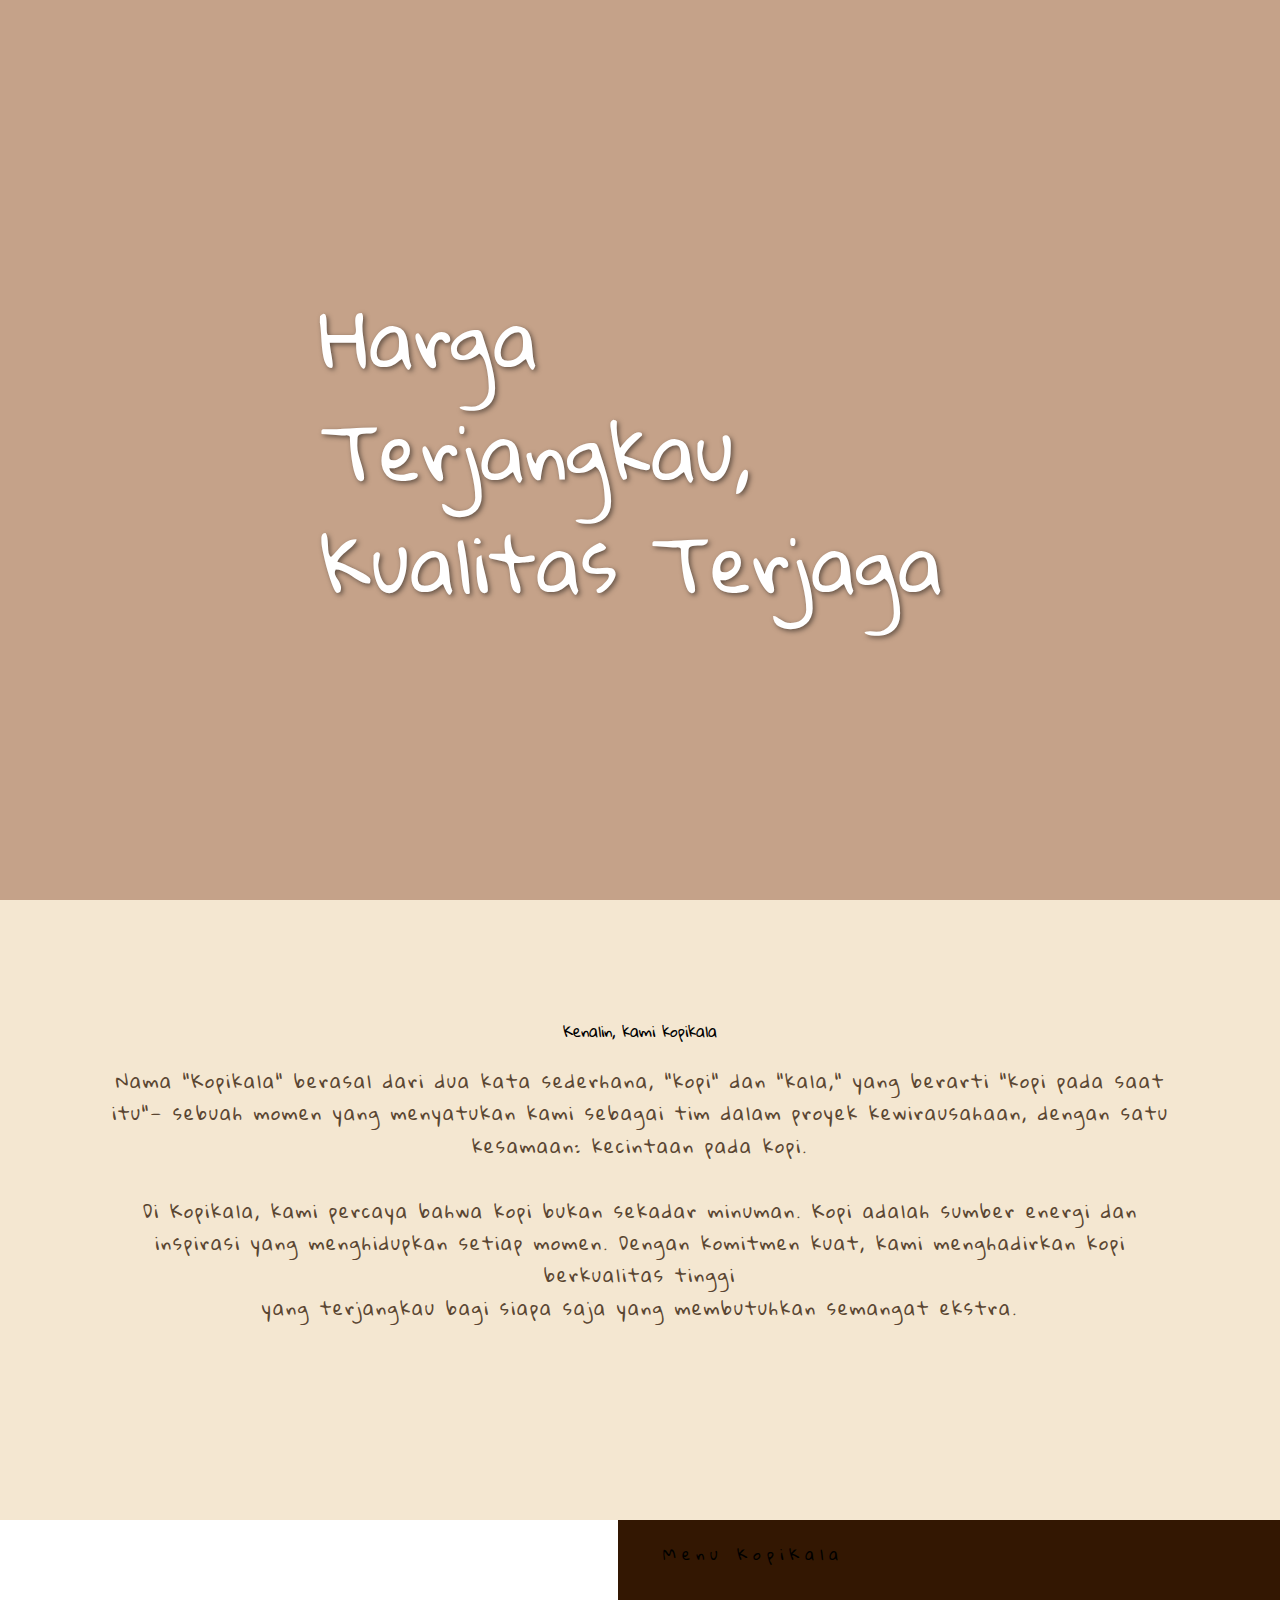
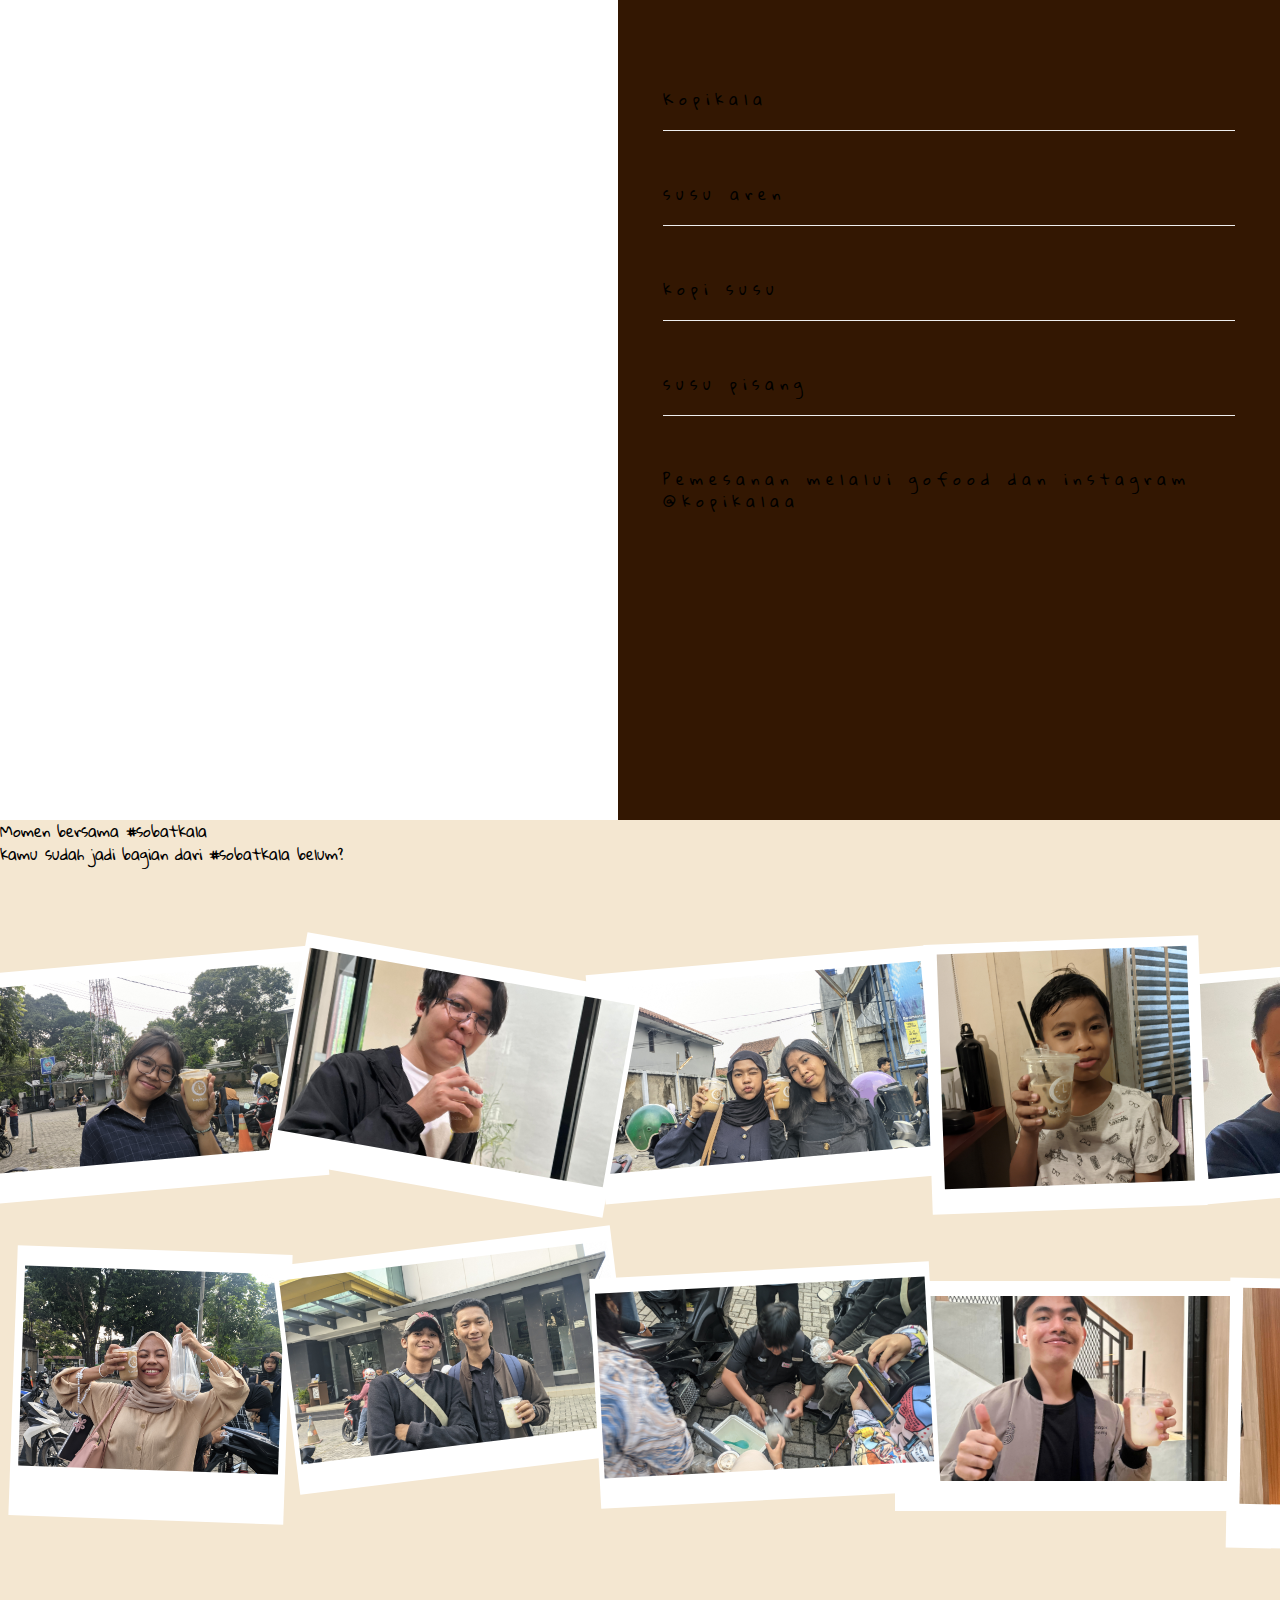
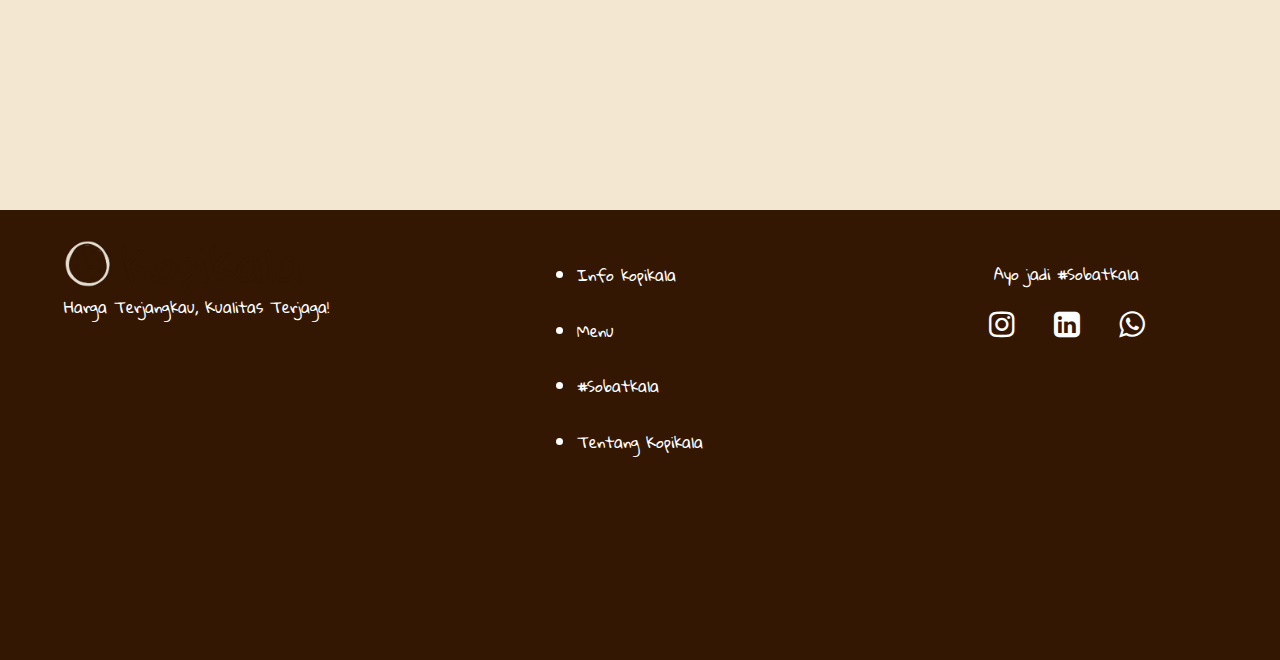
==== commit 8109ad92: "change structure folder" ====
--- a/index.html
+++ b/index.html
@@ -28,8 +28,8 @@
       rel="stylesheet"
       href="https://cdnjs.cloudflare.com/ajax/libs/font-awesome/4.7.0/css/font-awesome.min.css"
     />
-    <link rel="stylesheet" href="style.css" />
-    <script src="app.js"></script>
+    <link rel="stylesheet" href="style/style.css" />
+    <script src="src/app.js"></script>
     <title>Kopi-kala</title>
   </head>
   <body>
@@ -38,7 +38,7 @@
         <ul class="nav-list">
           <div class="home-logo">
             <a href="#"
-              ><img src="/img/SecondaryLogo.png" alt="Logo Kopikala"
+              ><img src="img/SecondaryLogo.png" alt="Logo Kopikala"
             /></a>
           </div>
           <!-- Tambahkan div untuk mengelompokkan menu -->
@@ -88,7 +88,7 @@
     <section class="menu" id="menu">
       <div class="foto-product">
         <!-- <div class="menu-name">Kopi-kala Kopi,susu,gula aren</div> -->
-        <img src="/img/menu.JPG" alt="" />
+        <img src="img/menu.JPG" alt="" />
       </div>
       <div class="products">
         <div class="coffee-menu py-10">
@@ -136,16 +136,16 @@
 
       <div class="gallery-img">
         <!-- Keep your existing 10 images but remove individual classes -->
-        <div class="b1c1"><img src="/img/b1c1.jpg" alt="" /></div>
-        <div class="b1c2"><img src="/img/b1c2.jpg" alt="" /></div>
-        <div class="b1c3"><img src="/img/b1c3.jpg" alt="" /></div>
-        <div class="b1c4"><img src="/img/b1c4.jpg" alt="" /></div>
-        <div class="b1c5"><img src="/img/b1c5.jpg" alt="" /></div>
-        <div class="b2c1"><img src="/img/b2c1.jpg" alt="" /></div>
-        <div class="b2c2"><img src="/img/b2c2.jpg" alt="" /></div>
-        <div class="b2c3"><img src="/img/b2c3.jpg" alt="" /></div>
-        <div class="b2c4"><img src="/img/b2c4.jpg" alt="" /></div>
-        <div class="b2c5"><img src="/img/b2c5.jpg" alt="" /></div>
+        <div class="b1c1"><img src="img/b1c1.jpg" alt="" /></div>
+        <div class="b1c2"><img src="img/b1c2.jpg" alt="" /></div>
+        <div class="b1c3"><img src="img/b1c3.jpg" alt="" /></div>
+        <div class="b1c4"><img src="img/b1c4.jpg" alt="" /></div>
+        <div class="b1c5"><img src="img/b1c5.jpg" alt="" /></div>
+        <div class="b2c1"><img src="img/b2c1.jpg" alt="" /></div>
+        <div class="b2c2"><img src="img/b2c2.jpg" alt="" /></div>
+        <div class="b2c3"><img src="img/b2c3.jpg" alt="" /></div>
+        <div class="b2c4"><img src="img/b2c4.jpg" alt="" /></div>
+        <div class="b2c5"><img src="img/b2c5.jpg" alt="" /></div>
       </div>
     </section>
     <!-- gallery shop end -->
@@ -180,7 +180,7 @@
     <!-- footer end -->
 
     <!-- javascript -->
-    <script src="script.js"></script>
+    <script src="src/script.js"></script>
     <!--js end -->
   </body>
 </html>
--- a/style/style.css
+++ b/style/style.css
@@ -0,0 +1,476 @@
+*, *::before, *::after {
+  box-sizing: border-box;
+}
+
+* {
+  margin: 0;
+  padding: 0;
+}
+
+header {
+  height: 100vh;
+}
+
+nav {
+  top: 0;
+  left: 0;
+  width: 100%;
+  position: fixed;
+  z-index: 10;
+  padding-top: 1rem;
+  height: 55px;
+  overflow: hidden;
+
+   /* Nilai awal */
+   opacity: 0;
+   transform: translateY(-20px);
+   transition: opacity 0.5s ease, transform 0.5s ease;
+}
+
+.scrolled {
+  opacity: 1;
+  transform: translateY(0);
+  background-color: brown;
+}
+
+.nav-list {
+  display: flex;
+  align-items: center;       
+  justify-content: space-between; 
+  width: 100%;
+  height: 70%;
+  position: relative;
+  padding-top: 1em;
+}
+
+.home-logo {
+  display: flex;
+  align-items: center;
+  justify-content: flex-start;
+  margin-left: 4rem;
+  width: 4rem;
+  flex-shrink: 0;
+}
+
+.home-logo img {
+  transform: scale(2.5);
+  width: 100%; 
+  height: auto; /* Menjaga aspect ratio */
+  display: block; /* Menghilangkan space ekstra di bawah gambar */
+}
+
+.nav-menu{
+  display: flex;
+  justify-content: flex-end;
+  padding-right: 3.5em;
+  gap: 3em;
+}
+
+
+
+/*  */
+/* landing page start */
+main {
+  font-family: "Gloria Hallelujah", cursive;
+
+  display: flex;
+
+  /* justify-content: center;
+  align-items: center; */
+}
+
+.landing-img {
+  
+  position: absolute;
+  width: 100%;
+  height: 100vh;
+  background: url("/img/IMG_2158.JPG") center/cover no-repeat;
+}
+
+.landing-img::before {
+  content: "";
+  position: absolute;
+  top: 0;
+  left: 0;
+  width: 100%;
+  height: 100vh;
+  background: rgba(139, 69, 19, 0.5);
+  backdrop-filter: blur(3px);
+  z-index: 1;
+}
+
+.title {
+  font-family: "Gloria Hallelujah", cursive;
+  position: absolute;
+  top: 50%;
+  left: 50%;
+  transform: translate(-50%, -50%);
+  z-index: 2;
+  font-size: 5rem;
+  color: white;
+  text-shadow: 2px 2px 5px rgba(0, 0, 0, 0.5);
+}
+/* landing page end */
+
+/* about us start */
+/* Style untuk section about us */
+#about {
+  font-family: "Gloria Hallelujah", cursive;
+  width: 100%;
+  height: 620px;
+  display: flex;
+  justify-content: center;
+  background-color: #f4e7d1;
+  padding-top: 8rem;
+}
+
+article {
+  font-family: "Gloria Hallelujah", cursive;
+
+  width: 100%;
+  max-width: 1080px;
+  text-align: center;
+}
+
+/* Style untuk paragraf */
+article p {
+  display: inline;
+  font-size: 1.2rem;
+  font-family: "Gloria Hallelujah", cursive;
+  line-height: 1.8;
+  letter-spacing: 2px;
+  color: #5a4632;
+  max-width: 80%;
+  margin: 0 auto;
+}
+
+/* about us end */
+
+/* menu section start*/
+.menu {
+  font-family: "Gloria Hallelujah", cursive;
+
+  width: 100%;
+  height: 100vh;
+  /* padding: 1em; */
+  display: flex;
+}
+
+
+.foto-product {
+  display: flex;
+  flex: 1;
+}
+
+/* .menu-name{
+  background-color: red;
+  display: flex;
+  justify-content: center;
+  align-items: flex-end;
+  z-index: 5;
+} */
+
+.foto-product img {
+  width: 100%;
+  height: auto;
+  object-fit: cover; /* Atau 'contain' jika ingin mempertahankan rasio */
+  margin: 0;
+  padding: 0;
+  display: block; /* Menghapus space bawaan inline-block pada gambar */
+}
+
+.products {
+  /* padding-top: 1em; */
+
+  background-color: #331702;
+  display: flex;
+  justify-content: start;
+  flex: 1;
+  padding-left: 3em;
+  padding-top: 1.5em;
+  /* width: 600px;
+  height: 700px; */
+}
+
+.coffee-menu {
+  font-family: "Gloria Hallelujah", cursive;
+
+  /* margin-top: 2em; */
+  display: grid;
+  grid-template-rows: 130px 80px 80px 80px 80px;
+  gap: 1em;
+  letter-spacing: 0.4rem;
+}
+
+.product {
+  width: 100%;
+  padding-right: 3em;
+  position: relative;
+  overflow: hidden;
+}
+/* menu section end */
+
+
+/* buyer gallery start */
+
+.buyer-gallery{
+  font-family: "Gloria Hallelujah", cursive;
+
+  width: 100%;
+  height: 110vh;
+  background-color: #f4e7d1;
+  /* overflow: auto; */
+}
+
+
+.gallery-img{
+  margin-top: 2em;
+  /* border: 1px solid black; */
+  width: 100%;
+  height: 100vh;
+  display: grid;
+  grid-template-rows: repeat(2,0.4fr);
+  grid-template-columns: 300px 310px 310px 290px 310px;
+  /* gap: 1em; */
+  place-items: center; 
+  background-color: #f4e7d1;
+  /* overflow-x: auto;
+  overflow-y: hidden;  */
+
+  /* overflow: auto; */
+
+}
+
+.b1c1{
+
+  display: grid;
+  place-items: center;
+  background-color: white;
+  width: 340px;
+  height: 230px;
+  transform: rotate(-5deg);
+  /* place-items: center; */
+}
+
+.b1c1 img{
+  padding: 5px 5px 20px 5px;
+  width: 340px;
+  height: 210px;
+  object-fit: cover;
+}
+
+.b1c2{
+  z-index: 5;
+  display: grid;
+  place-items: center;
+  background-color: white;
+  width: 340px;
+  height: 230px;
+  transform: rotate(10deg); 
+  /* place-items: center; */
+}
+
+.b1c2 img{
+  padding: 5px 5px 20px 5px;
+  width: 340px;
+  height: 210px;
+  object-fit: cover;
+}
+.b1c3{
+  display: grid;
+  place-items: center;
+  background-color: white;
+  width: 340px;
+  height: 230px;
+  transform: rotate(-5deg);
+  /* place-items: center; */
+}
+
+.b1c3 img{
+  padding: 5px 5px 20px 5px;
+  width: 340px;
+  height: 210px;
+  object-fit: cover;
+}
+.b1c4{
+  transform: rotate(-2deg);
+  z-index: 3;
+  display: grid;
+  place-items: center;
+  background-color: white;
+  width: 275px;
+  height: 270px;
+  /* place-items: center; */
+}
+
+.b1c4 img{
+  padding: 5px 5px 20px 5px;
+  width: 260px;
+  height: 260px;
+  object-fit: cover;
+}
+
+.b1c5{
+  display: grid;
+  place-items: center;
+  background-color: white;
+  width: 340px;
+  height: 230px;
+  transform: rotate(-5deg);
+  /* margin-right: 3em; */
+  /* place-items: center; */
+}
+
+.b1c5 img{
+  padding: 5px 5px 20px 5px;
+  width: 340px;
+  height: 220px;
+  object-fit: cover;
+}
+.b2c1{
+  margin-top: -100px;
+  display: grid;
+  place-items: center;
+  background-color: white;
+  width: 275px;
+  height: 270px;
+  transform: rotate(2deg);
+  /* margin-right: 3em; */
+  /* place-items: center; */
+}
+
+.b2c1 img{
+  padding: 15px 5px 45px 5px;
+  width: 270px;
+  height: 260px;
+  object-fit: cover;
+}
+.b2c2{
+  z-index: 3;
+  margin-top: -150px;
+  display: grid;
+  place-items: center;
+  background-color: white;
+  width: 340px;
+  height: 230px;
+  transform: rotate(-7deg);
+  /* margin-right: 3em; */
+  /* place-items: center; */
+}
+
+.b2c2 img{
+  padding: 5px 5px 20px 5px;
+  width: 340px;
+  height: 210px;
+  object-fit: cover;
+}
+.b2c3{
+  margin-top: -100px;
+  z-index: 5;
+  display: grid;
+  place-items: center;
+  background-color: white;
+  width: 340px;
+  height: 230px;
+  transform: rotate(-3deg);
+  /* margin-right: 3em; */
+  /* place-items: center; */
+}
+
+.b2c3 img{
+  padding: 5px 5px 20px 5px;
+  width: 340px;
+  height: 210px;
+  object-fit: cover;
+}
+
+.b2c4{
+  margin-top: -5.2em;
+  display: grid;
+  place-items: center;
+  background-color: white;
+  width: 340px;
+  height: 230px;
+  /* margin-right: 3em; */
+  /* place-items: center; */
+}
+
+.b2c4 img{
+  padding: 5px 5px 20px 5px;
+  width: 340px;
+  height: 210px;
+  object-fit: cover;
+}
+.b2c5{
+  z-index: 3;
+  margin-top: -40px;
+  display: grid;
+  place-items: center;
+  background-color: white;
+  width: 275px;
+  height: 270px;
+  transform: rotate(1deg);
+  /* margin-right: 3em; */
+  /* place-items: center; */
+}
+
+.b2c5 img{
+  padding: 5px 5px 39px 5px;
+  width: 260px;
+  height: 260px;
+  object-fit: cover;
+}
+
+footer{
+  font-family: "Gloria Hallelujah", cursive;
+
+  padding-top: 2rem;
+  color: white;
+  background-color: #331702;
+  width: 100%;
+  height: 50vh;
+}
+
+.footer-container{
+  width: 100%;
+  display: grid;
+  grid-place-items: center;
+  grid-template-columns: repeat(3,1fr);
+}
+
+.footer-logo{
+  justify-self: center;
+  width: 70%;
+  height: auto;
+}
+
+.footer-logo img{
+  width: 80%;
+  height: auto;
+}
+
+.menu-footer{
+  width: 100%;
+  display: flex;
+  justify-content: center;
+  line-height: 2.7rem;
+}
+
+.menu-footer li{
+  padding-top: 1em;
+}
+
+
+.media-soial {
+  place-items: center;
+  padding-top: 1.5em;
+  width: 100%;             
+}
+
+.social-icon{
+  margin-top: 0.5em;
+  display: flex;
+  justify-content: flex-start;
+  gap: 1.3em;
+  font-size: 30px;
+}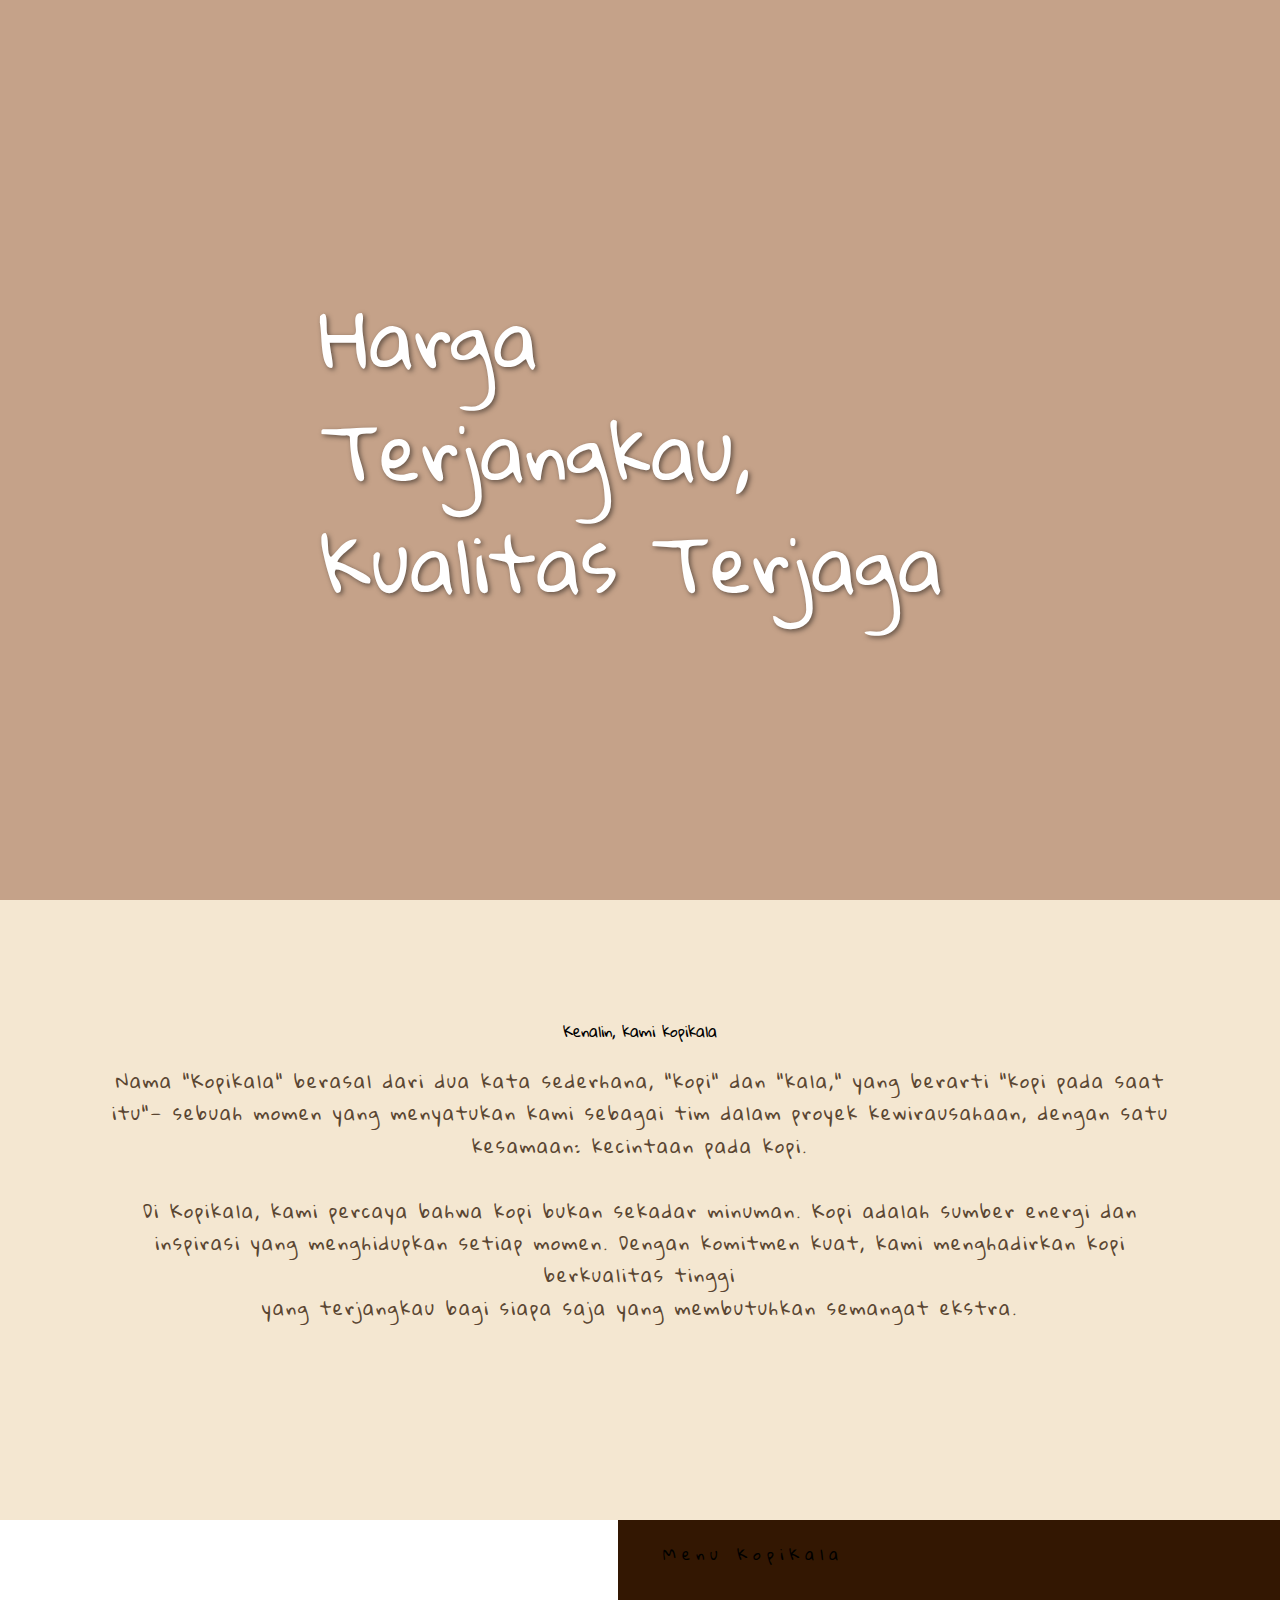
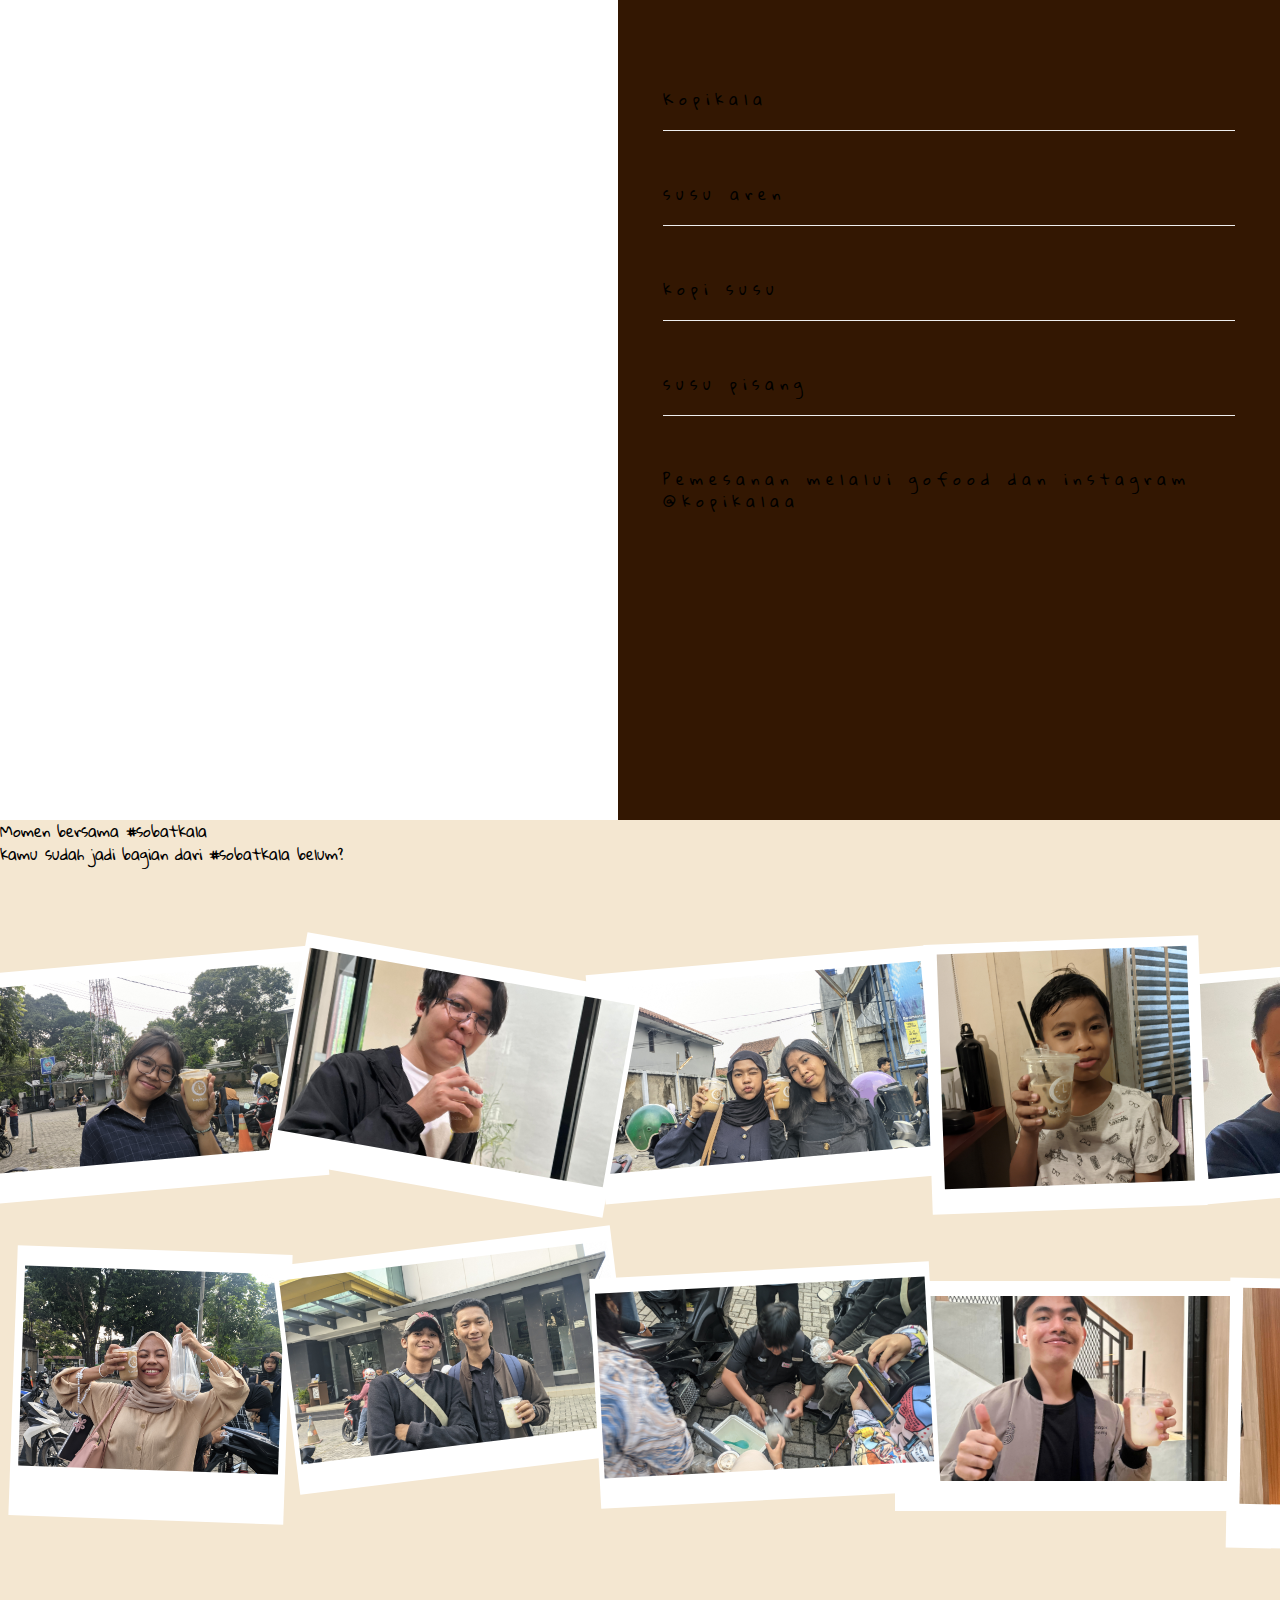
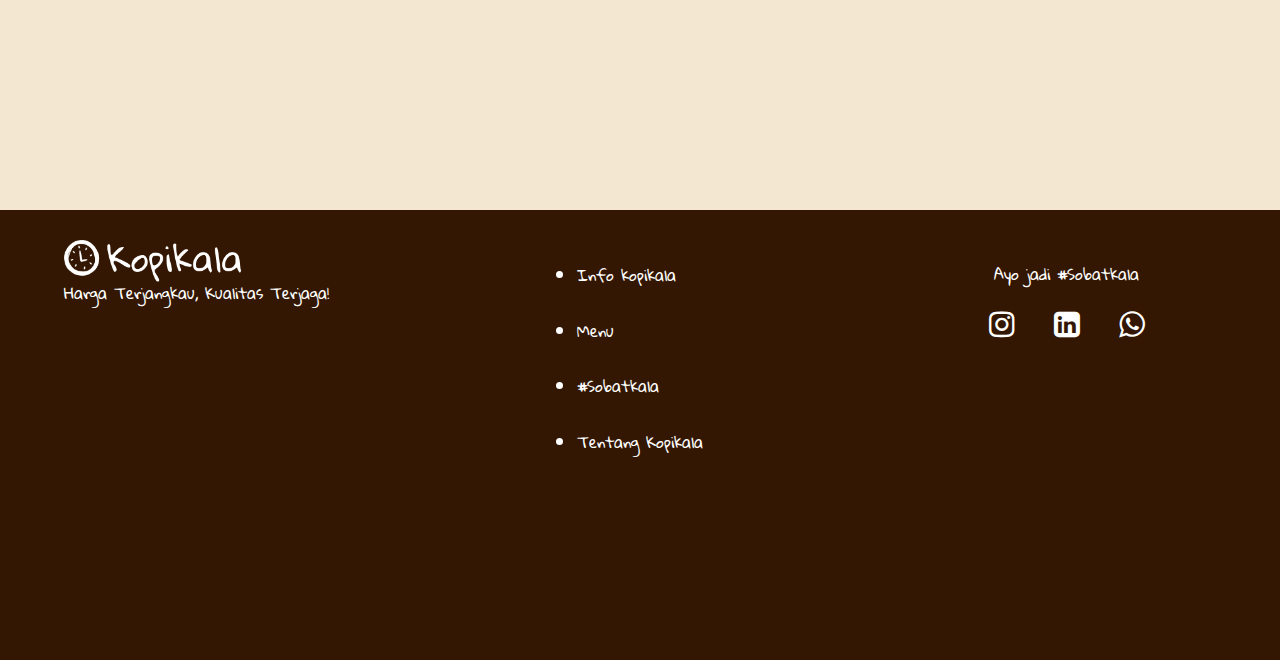
==== commit 69f8f337: "add new img and change the logo also change bg nav color" ====
--- a/index.html
+++ b/index.html
@@ -28,7 +28,7 @@
       rel="stylesheet"
       href="https://cdnjs.cloudflare.com/ajax/libs/font-awesome/4.7.0/css/font-awesome.min.css"
     />
-    <link rel="stylesheet" href="style/style.css" />
+    <link rel="stylesheet" href="src/style/style.css" />
     <script src="src/app.js"></script>
     <title>Kopi-kala</title>
   </head>
@@ -38,13 +38,13 @@
         <ul class="nav-list">
           <div class="home-logo">
             <a href="#"
-              ><img src="img/SecondaryLogo.png" alt="Logo Kopikala"
+              ><img src="src/img/Secondary Logo (1).png" alt="Logo Kopikala"
             /></a>
           </div>
           <!-- Tambahkan div untuk mengelompokkan menu -->
           <div class="nav-menu text-slate-100">
             <li><a href="#">menu</a></li>
-            <li><a href="#about">about</a></li>
+            <li><a href="src/about.html">about</a></li>
             <li><a href="#menu">#sobatkala</a></li>
             <li><a href="#">contact</a></li>
           </div>
@@ -88,7 +88,7 @@
     <section class="menu" id="menu">
       <div class="foto-product">
         <!-- <div class="menu-name">Kopi-kala Kopi,susu,gula aren</div> -->
-        <img src="img/menu.JPG" alt="" />
+        <img src="src/img/menu.JPG" alt="" />
       </div>
       <div class="products">
         <div class="coffee-menu py-10">
@@ -136,16 +136,16 @@
 
       <div class="gallery-img">
         <!-- Keep your existing 10 images but remove individual classes -->
-        <div class="b1c1"><img src="img/b1c1.jpg" alt="" /></div>
-        <div class="b1c2"><img src="img/b1c2.jpg" alt="" /></div>
-        <div class="b1c3"><img src="img/b1c3.jpg" alt="" /></div>
-        <div class="b1c4"><img src="img/b1c4.jpg" alt="" /></div>
-        <div class="b1c5"><img src="img/b1c5.jpg" alt="" /></div>
-        <div class="b2c1"><img src="img/b2c1.jpg" alt="" /></div>
-        <div class="b2c2"><img src="img/b2c2.jpg" alt="" /></div>
-        <div class="b2c3"><img src="img/b2c3.jpg" alt="" /></div>
-        <div class="b2c4"><img src="img/b2c4.jpg" alt="" /></div>
-        <div class="b2c5"><img src="img/b2c5.jpg" alt="" /></div>
+        <div class="b1c1"><img src="src/img/b1c1.jpg" alt="" /></div>
+        <div class="b1c2"><img src="src/img/b1c2.jpg" alt="" /></div>
+        <div class="b1c3"><img src="src/img/b1c3.jpg" alt="" /></div>
+        <div class="b1c4"><img src="src/img/b1c4.jpg" alt="" /></div>
+        <div class="b1c5"><img src="src/img/b1c5.jpg" alt="" /></div>
+        <div class="b2c1"><img src="src/img/b2c1.jpg" alt="" /></div>
+        <div class="b2c2"><img src="src/img/b2c2.jpg" alt="" /></div>
+        <div class="b2c3"><img src="src/img/b2c3.jpg" alt="" /></div>
+        <div class="b2c4"><img src="src/img/b2c4.jpg" alt="" /></div>
+        <div class="b2c5"><img src="src/img/b2c5.jpg" alt="" /></div>
       </div>
     </section>
     <!-- gallery shop end -->
@@ -155,7 +155,7 @@
     <footer>
       <div class="footer-container">
         <div class="footer-logo">
-          <img src="img/SecondaryLogo.png" alt="" />
+          <img src="src/img/Secondary Logo (1).png" alt="" />
           <p class="slogan">Harga Terjangkau, Kualitas Terjaga!</p>
         </div>
 
--- a/src/style/style.css
+++ b/src/style/style.css
@@ -0,0 +1,469 @@
+*,
+*::before,
+*::after {
+  box-sizing: border-box;
+}
+
+* {
+  margin: 0;
+  padding: 0;
+}
+
+header {
+  height: 100vh;
+}
+
+nav {
+  top: 0;
+  left: 0;
+  width: 100%;
+  position: fixed;
+  z-index: 10;
+  padding-top: 1rem;
+  height: 5em;
+  overflow: hidden;
+
+  /* Nilai awal */
+  opacity: 0;
+  transform: translateY(-20px);
+  transition: opacity 0.5s ease, transform 0.5s ease;
+}
+
+.scrolled {
+  opacity: 1;
+  transform: translateY(0);
+  background-color: rgb(57, 20, 5);
+}
+
+.nav-list {
+  display: flex;
+  align-items: center;
+  justify-content: space-between;
+  width: 100%;
+  height: 70%;
+  position: relative;
+  padding-top: 1em;
+}
+
+.home-logo {
+  display: flex;
+  align-items: center;
+  justify-content: flex-start;
+  margin-left: 4rem;
+  width: 4rem;
+  flex-shrink: 0;
+}
+
+.home-logo img {
+  transform: scale(2.5);
+  width: 100%;
+  height: auto; /* Menjaga aspect ratio */
+  display: block; /* Menghilangkan space ekstra di bawah gambar */
+}
+
+.nav-menu {
+  display: flex;
+  justify-content: flex-end;
+  padding-right: 3.5em;
+  gap: 3em;
+}
+
+/*  */
+/* landing page start */
+main {
+  font-family: "Gloria Hallelujah", cursive;
+
+  display: flex;
+
+  /* justify-content: center;
+  align-items: center; */
+}
+
+.landing-img {
+  position: absolute;
+  width: 100%;
+  height: 100vh;
+  background: url("../img/IMG_2158.JPG") center/cover no-repeat;
+}
+
+.landing-img::before {
+  content: "";
+  position: absolute;
+  top: 0;
+  left: 0;
+  width: 100%;
+  height: 100vh;
+  background: rgba(139, 69, 19, 0.5);
+  backdrop-filter: blur(3px);
+  z-index: 1;
+}
+
+.title {
+  font-family: "Gloria Hallelujah", cursive;
+  position: absolute;
+  top: 50%;
+  left: 50%;
+  transform: translate(-50%, -50%);
+  z-index: 2;
+  font-size: 5rem;
+  color: white;
+  text-shadow: 2px 2px 5px rgba(0, 0, 0, 0.5);
+}
+/* landing page end */
+
+/* about us start */
+/* Style untuk section about us */
+#about {
+  font-family: "Gloria Hallelujah", cursive;
+  width: 100%;
+  height: 620px;
+  display: flex;
+  justify-content: center;
+  background-color: #f4e7d1;
+  padding-top: 8rem;
+}
+
+article {
+  font-family: "Gloria Hallelujah", cursive;
+
+  width: 100%;
+  max-width: 1080px;
+  text-align: center;
+}
+
+/* Style untuk paragraf */
+article p {
+  display: inline;
+  font-size: 1.2rem;
+  font-family: "Gloria Hallelujah", cursive;
+  line-height: 1.8;
+  letter-spacing: 2px;
+  color: #5a4632;
+  max-width: 80%;
+  margin: 0 auto;
+}
+
+/* about us end */
+
+/* menu section start*/
+.menu {
+  font-family: "Gloria Hallelujah", cursive;
+
+  width: 100%;
+  height: 100vh;
+  /* padding: 1em; */
+  display: flex;
+}
+
+.foto-product {
+  display: flex;
+  flex: 1;
+}
+
+/* .menu-name{
+  background-color: red;
+  display: flex;
+  justify-content: center;
+  align-items: flex-end;
+  z-index: 5;
+} */
+
+.foto-product img {
+  width: 100%;
+  height: auto;
+  object-fit: cover; /* Atau 'contain' jika ingin mempertahankan rasio */
+  margin: 0;
+  padding: 0;
+  display: block; /* Menghapus space bawaan inline-block pada gambar */
+}
+
+.products {
+  /* padding-top: 1em; */
+
+  background-color: #331702;
+  display: flex;
+  justify-content: start;
+  flex: 1;
+  padding-left: 3em;
+  padding-top: 1.5em;
+  /* width: 600px;
+  height: 700px; */
+}
+
+.coffee-menu {
+  font-family: "Gloria Hallelujah", cursive;
+
+  /* margin-top: 2em; */
+  display: grid;
+  grid-template-rows: 130px 80px 80px 80px 80px;
+  gap: 1em;
+  letter-spacing: 0.4rem;
+}
+
+.product {
+  width: 100%;
+  padding-right: 3em;
+  position: relative;
+  overflow: hidden;
+}
+/* menu section end */
+
+/* buyer gallery start */
+
+.buyer-gallery {
+  font-family: "Gloria Hallelujah", cursive;
+
+  width: 100%;
+  height: 110vh;
+  background-color: #f4e7d1;
+  /* overflow: auto; */
+}
+
+.gallery-img {
+  margin-top: 2em;
+  /* border: 1px solid black; */
+  width: 100%;
+  height: 100vh;
+  display: grid;
+  grid-template-rows: repeat(2, 0.4fr);
+  grid-template-columns: 300px 310px 310px 290px 310px;
+  /* gap: 1em; */
+  place-items: center;
+  background-color: #f4e7d1;
+  /* overflow-x: auto;
+  overflow-y: hidden;  */
+
+  /* overflow: auto; */
+}
+
+.b1c1 {
+  display: grid;
+  place-items: center;
+  background-color: white;
+  width: 340px;
+  height: 230px;
+  transform: rotate(-5deg);
+  /* place-items: center; */
+}
+
+.b1c1 img {
+  padding: 5px 5px 20px 5px;
+  width: 340px;
+  height: 210px;
+  object-fit: cover;
+}
+
+.b1c2 {
+  z-index: 5;
+  display: grid;
+  place-items: center;
+  background-color: white;
+  width: 340px;
+  height: 230px;
+  transform: rotate(10deg);
+  /* place-items: center; */
+}
+
+.b1c2 img {
+  padding: 5px 5px 20px 5px;
+  width: 340px;
+  height: 210px;
+  object-fit: cover;
+}
+.b1c3 {
+  display: grid;
+  place-items: center;
+  background-color: white;
+  width: 340px;
+  height: 230px;
+  transform: rotate(-5deg);
+  /* place-items: center; */
+}
+
+.b1c3 img {
+  padding: 5px 5px 20px 5px;
+  width: 340px;
+  height: 210px;
+  object-fit: cover;
+}
+.b1c4 {
+  transform: rotate(-2deg);
+  z-index: 3;
+  display: grid;
+  place-items: center;
+  background-color: white;
+  width: 275px;
+  height: 270px;
+  /* place-items: center; */
+}
+
+.b1c4 img {
+  padding: 5px 5px 20px 5px;
+  width: 260px;
+  height: 260px;
+  object-fit: cover;
+}
+
+.b1c5 {
+  display: grid;
+  place-items: center;
+  background-color: white;
+  width: 340px;
+  height: 230px;
+  transform: rotate(-5deg);
+  /* margin-right: 3em; */
+  /* place-items: center; */
+}
+
+.b1c5 img {
+  padding: 5px 5px 20px 5px;
+  width: 340px;
+  height: 220px;
+  object-fit: cover;
+}
+.b2c1 {
+  margin-top: -100px;
+  display: grid;
+  place-items: center;
+  background-color: white;
+  width: 275px;
+  height: 270px;
+  transform: rotate(2deg);
+  /* margin-right: 3em; */
+  /* place-items: center; */
+}
+
+.b2c1 img {
+  padding: 15px 5px 45px 5px;
+  width: 270px;
+  height: 260px;
+  object-fit: cover;
+}
+.b2c2 {
+  z-index: 3;
+  margin-top: -150px;
+  display: grid;
+  place-items: center;
+  background-color: white;
+  width: 340px;
+  height: 230px;
+  transform: rotate(-7deg);
+  /* margin-right: 3em; */
+  /* place-items: center; */
+}
+
+.b2c2 img {
+  padding: 5px 5px 20px 5px;
+  width: 340px;
+  height: 210px;
+  object-fit: cover;
+}
+.b2c3 {
+  margin-top: -100px;
+  z-index: 5;
+  display: grid;
+  place-items: center;
+  background-color: white;
+  width: 340px;
+  height: 230px;
+  transform: rotate(-3deg);
+  /* margin-right: 3em; */
+  /* place-items: center; */
+}
+
+.b2c3 img {
+  padding: 5px 5px 20px 5px;
+  width: 340px;
+  height: 210px;
+  object-fit: cover;
+}
+
+.b2c4 {
+  margin-top: -5.2em;
+  display: grid;
+  place-items: center;
+  background-color: white;
+  width: 340px;
+  height: 230px;
+  /* margin-right: 3em; */
+  /* place-items: center; */
+}
+
+.b2c4 img {
+  padding: 5px 5px 20px 5px;
+  width: 340px;
+  height: 210px;
+  object-fit: cover;
+}
+.b2c5 {
+  z-index: 3;
+  margin-top: -40px;
+  display: grid;
+  place-items: center;
+  background-color: white;
+  width: 275px;
+  height: 270px;
+  transform: rotate(1deg);
+  /* margin-right: 3em; */
+  /* place-items: center; */
+}
+
+.b2c5 img {
+  padding: 5px 5px 39px 5px;
+  width: 260px;
+  height: 260px;
+  object-fit: cover;
+}
+
+footer {
+  font-family: "Gloria Hallelujah", cursive;
+
+  padding-top: 2rem;
+  color: white;
+  background-color: #331702;
+  width: 100%;
+  height: 50vh;
+}
+
+.footer-container {
+  width: 100%;
+  display: grid;
+  grid-place-items: center;
+  grid-template-columns: repeat(3, 1fr);
+}
+
+.footer-logo {
+  justify-self: center;
+  width: 70%;
+  height: auto;
+}
+
+.footer-logo img {
+  width: 60%;
+  height: auto;
+}
+
+.menu-footer {
+  width: 100%;
+  display: flex;
+  justify-content: center;
+  line-height: 2.7rem;
+}
+
+.menu-footer li {
+  padding-top: 1em;
+}
+
+.media-soial {
+  place-items: center;
+  padding-top: 1.5em;
+  width: 100%;
+}
+
+.social-icon {
+  margin-top: 0.5em;
+  display: flex;
+  justify-content: flex-start;
+  gap: 1.3em;
+  font-size: 30px;
+}
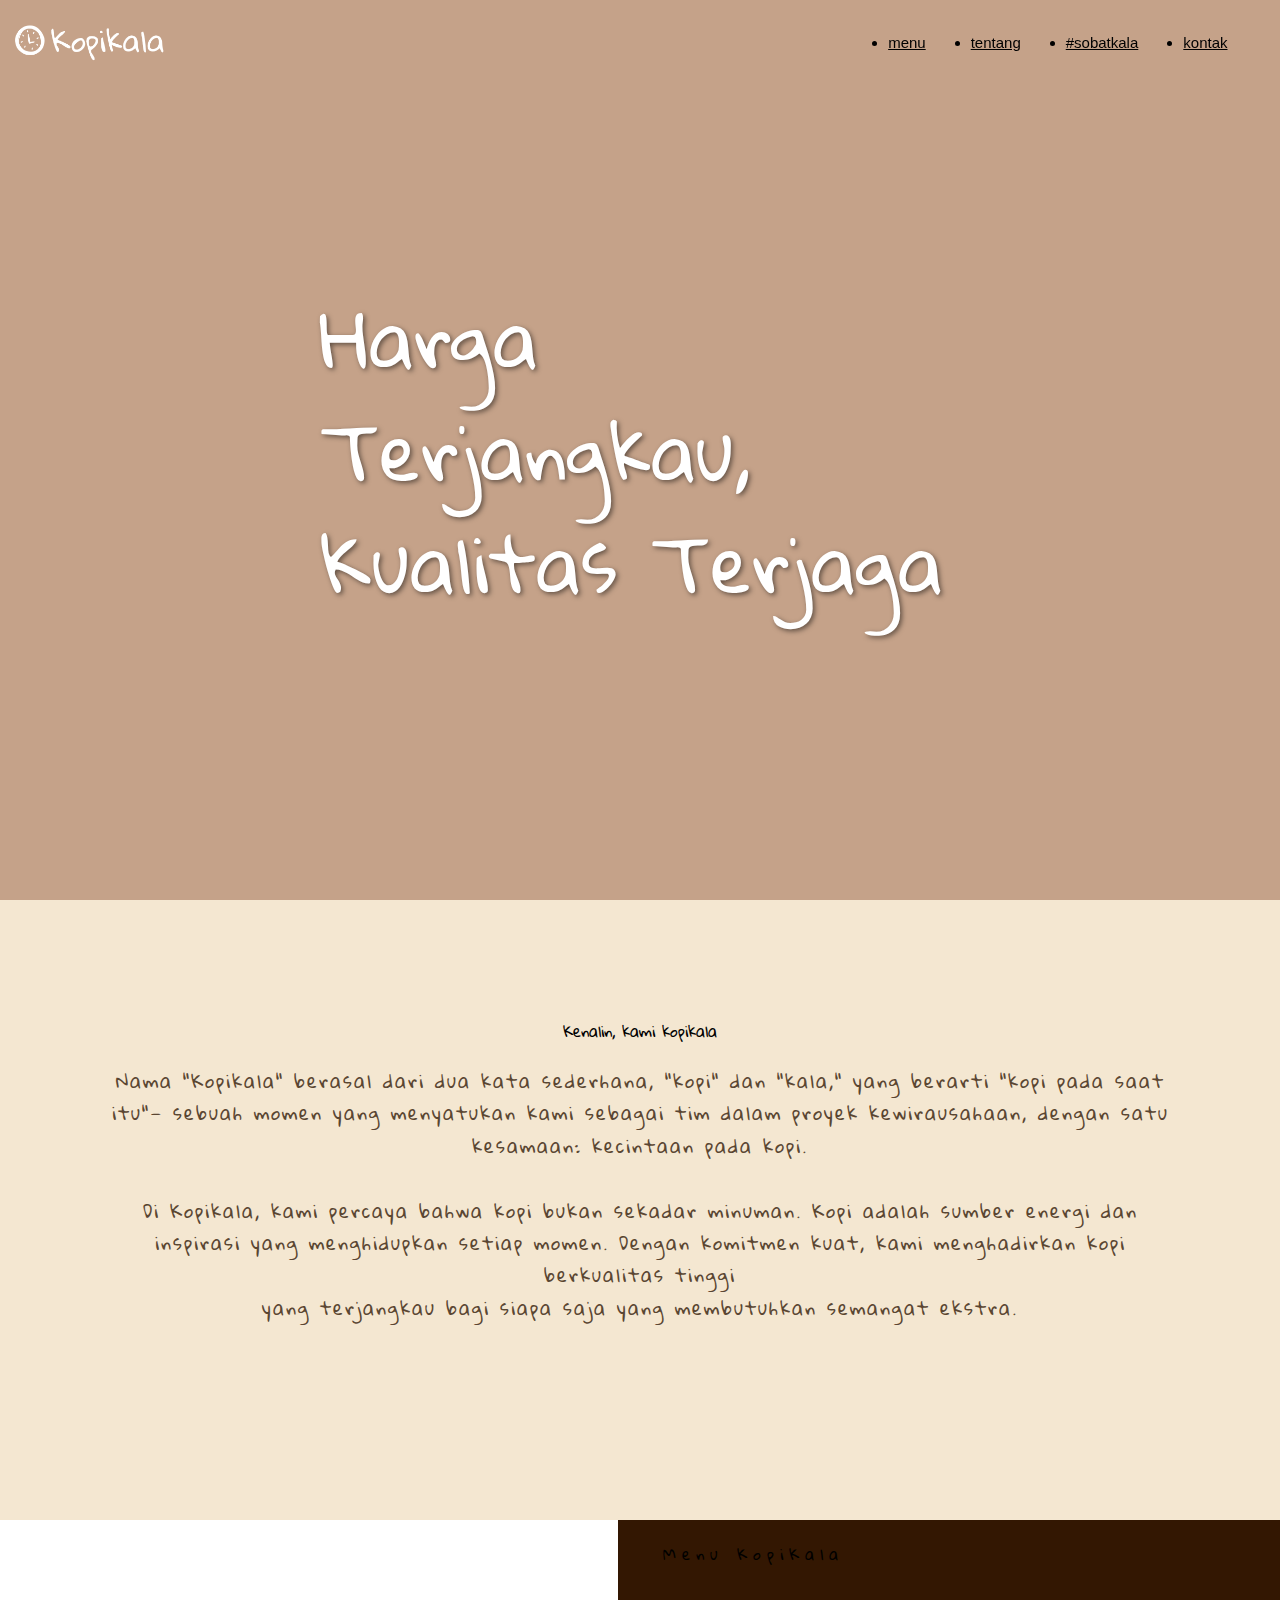
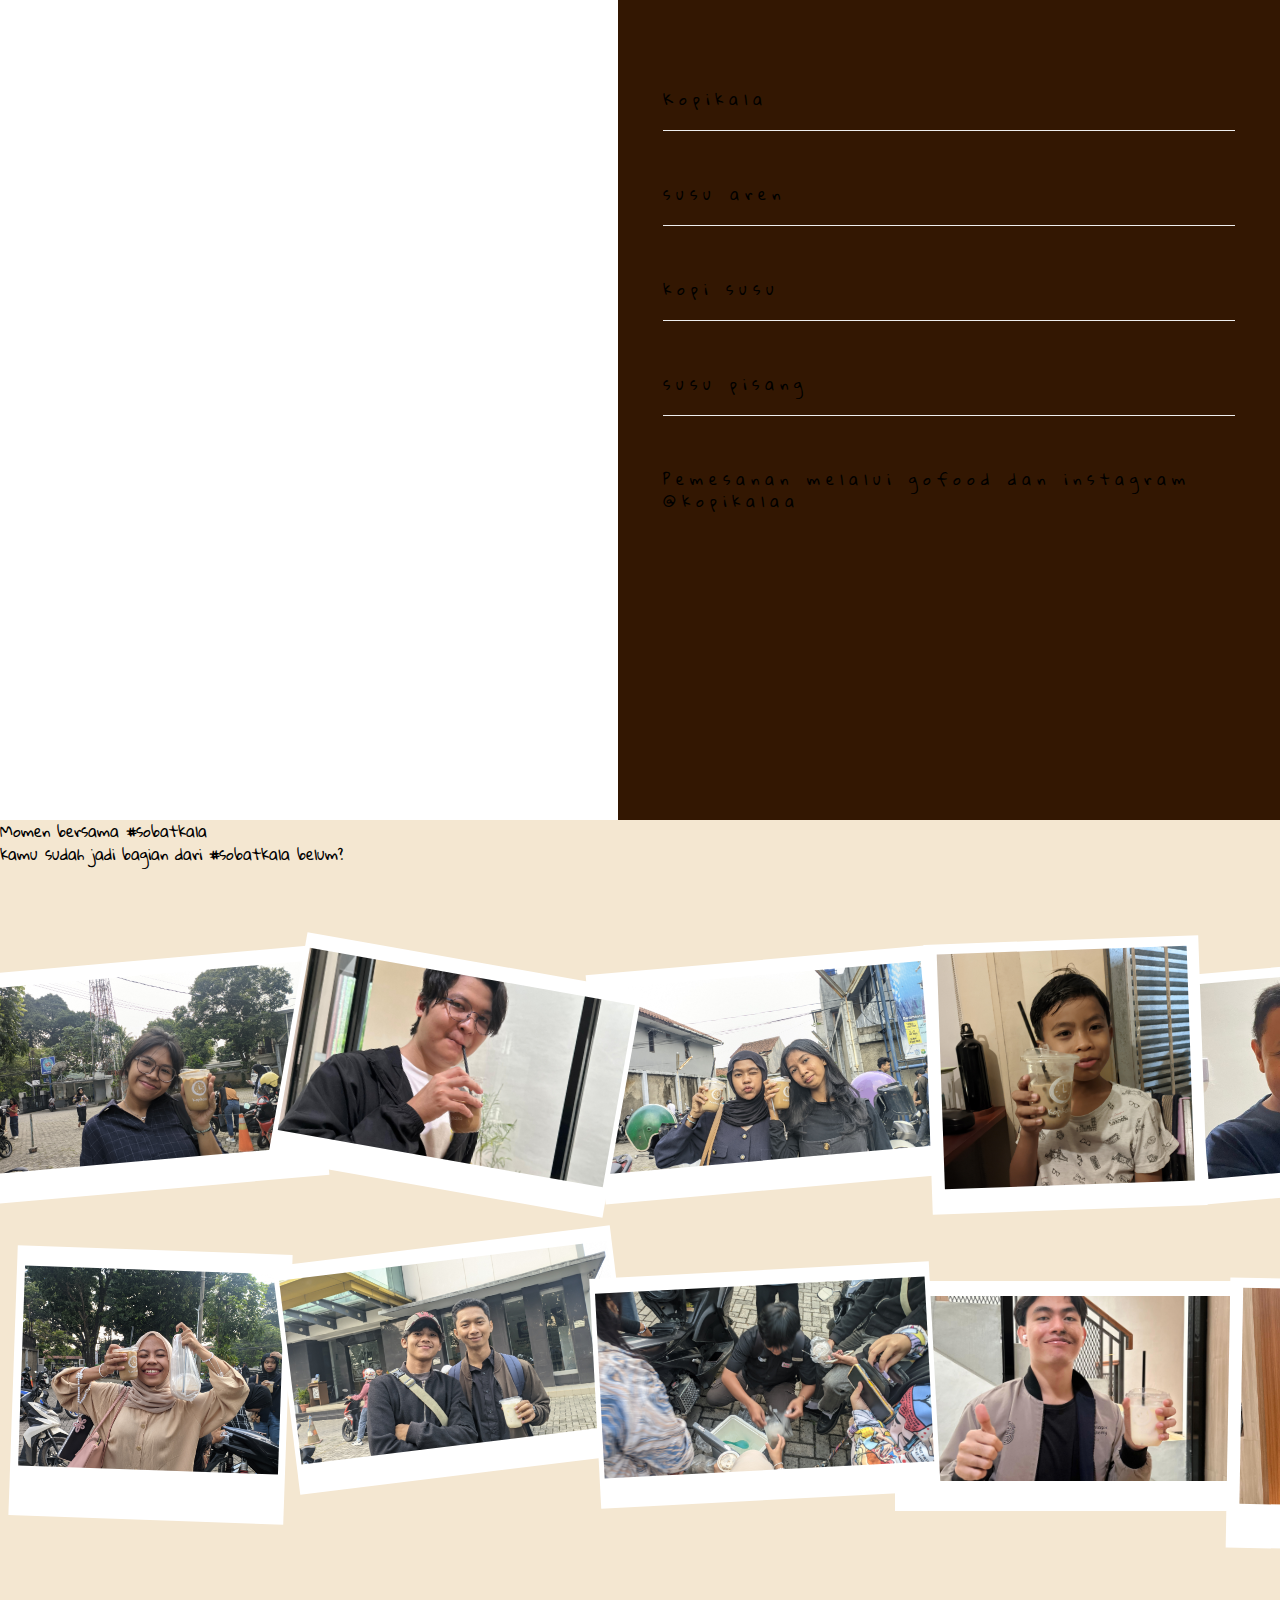
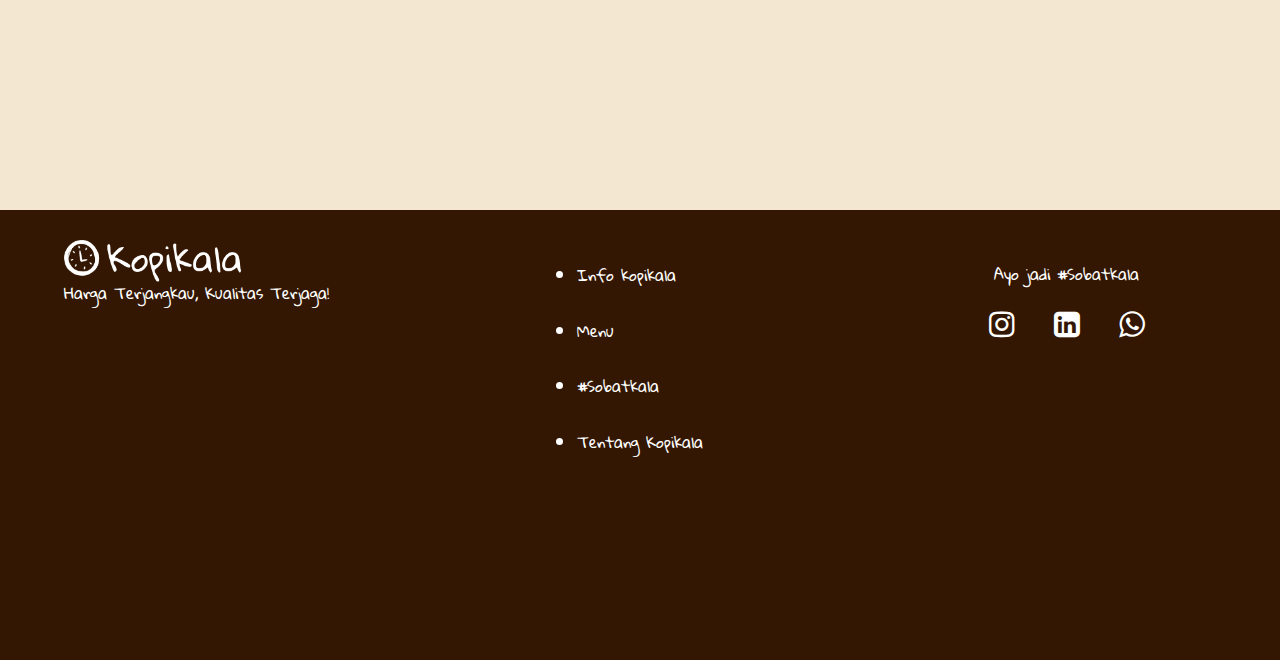
==== commit 04d89721: "minor change" ====
--- a/index.html
+++ b/index.html
@@ -29,7 +29,6 @@
       href="https://cdnjs.cloudflare.com/ajax/libs/font-awesome/4.7.0/css/font-awesome.min.css"
     />
     <link rel="stylesheet" href="src/style/style.css" />
-    <script src="src/app.js"></script>
     <title>Kopi-kala</title>
   </head>
   <body>
@@ -43,10 +42,10 @@
           </div>
           <!-- Tambahkan div untuk mengelompokkan menu -->
           <div class="nav-menu text-slate-100">
-            <li><a href="#">menu</a></li>
-            <li><a href="src/about.html">about</a></li>
-            <li><a href="#menu">#sobatkala</a></li>
-            <li><a href="#">contact</a></li>
+            <li><a href="#menu">menu</a></li>
+            <li><a href="src/about.html">tentang</a></li>
+            <li><a href="#Sobatkala">#sobatkala</a></li>
+            <li><a href="#">kontak</a></li>
           </div>
         </ul>
       </nav>
@@ -126,7 +125,7 @@
     <!-- menu section end -->
 
     <!-- gallery shop start -->
-    <section class="buyer-gallery">
+    <section class="buyer-gallery" id="Sobatkala">
       <div class="buyer-title text-center">
         <div class="text-center pt-14 pb-4 text-4xl">
           Momen bersama #sobatkala
@@ -136,16 +135,16 @@
 
       <div class="gallery-img">
         <!-- Keep your existing 10 images but remove individual classes -->
-        <div class="b1c1"><img src="src/img/b1c1.jpg" alt="" /></div>
-        <div class="b1c2"><img src="src/img/b1c2.jpg" alt="" /></div>
-        <div class="b1c3"><img src="src/img/b1c3.jpg" alt="" /></div>
-        <div class="b1c4"><img src="src/img/b1c4.jpg" alt="" /></div>
-        <div class="b1c5"><img src="src/img/b1c5.jpg" alt="" /></div>
-        <div class="b2c1"><img src="src/img/b2c1.jpg" alt="" /></div>
-        <div class="b2c2"><img src="src/img/b2c2.jpg" alt="" /></div>
-        <div class="b2c3"><img src="src/img/b2c3.jpg" alt="" /></div>
-        <div class="b2c4"><img src="src/img/b2c4.jpg" alt="" /></div>
-        <div class="b2c5"><img src="src/img/b2c5.jpg" alt="" /></div>
+        <div class="b1c1"><img src="src/img/b1c1.jpg" /></div>
+        <div class="b1c2"><img src="src/img/b1c2.jpg" /></div>
+        <div class="b1c3"><img src="src/img/b1c3.jpg" /></div>
+        <div class="b1c4"><img src="src/img/b1c4.jpg" /></div>
+        <div class="b1c5"><img src="src/img/b1c5.jpg" /></div>
+        <div class="b2c1"><img src="src/img/b2c1.jpg" /></div>
+        <div class="b2c2"><img src="src/img/b2c2.jpg" /></div>
+        <div class="b2c3"><img src="src/img/b2c3.jpg" /></div>
+        <div class="b2c4"><img src="src/img/b2c4.jpg" /></div>
+        <div class="b2c5"><img src="src/img/b2c5.jpg" /></div>
       </div>
     </section>
     <!-- gallery shop end -->
--- a/src/style/style.css
+++ b/src/style/style.css
@@ -24,14 +24,11 @@
   overflow: hidden;
 
   /* Nilai awal */
-  opacity: 0;
-  transform: translateY(-20px);
-  transition: opacity 0.5s ease, transform 0.5s ease;
+  transition: transform 0.5s ease, background-color 0.5s ease;
 }
 
 .scrolled {
   opacity: 1;
-  transform: translateY(0);
   background-color: rgb(57, 20, 5);
 }
 
@@ -68,6 +65,12 @@
   gap: 3em;
 }
 
+.nav-menu li a:hover {
+  padding: 0.5em 0.7em 0.5em 0.7em;
+  background-color: #fff;
+  color: #331702;
+  transition: background-color 0.7s ease, transform 0.4s ease;
+}
 /*  */
 /* landing page start */
 main {
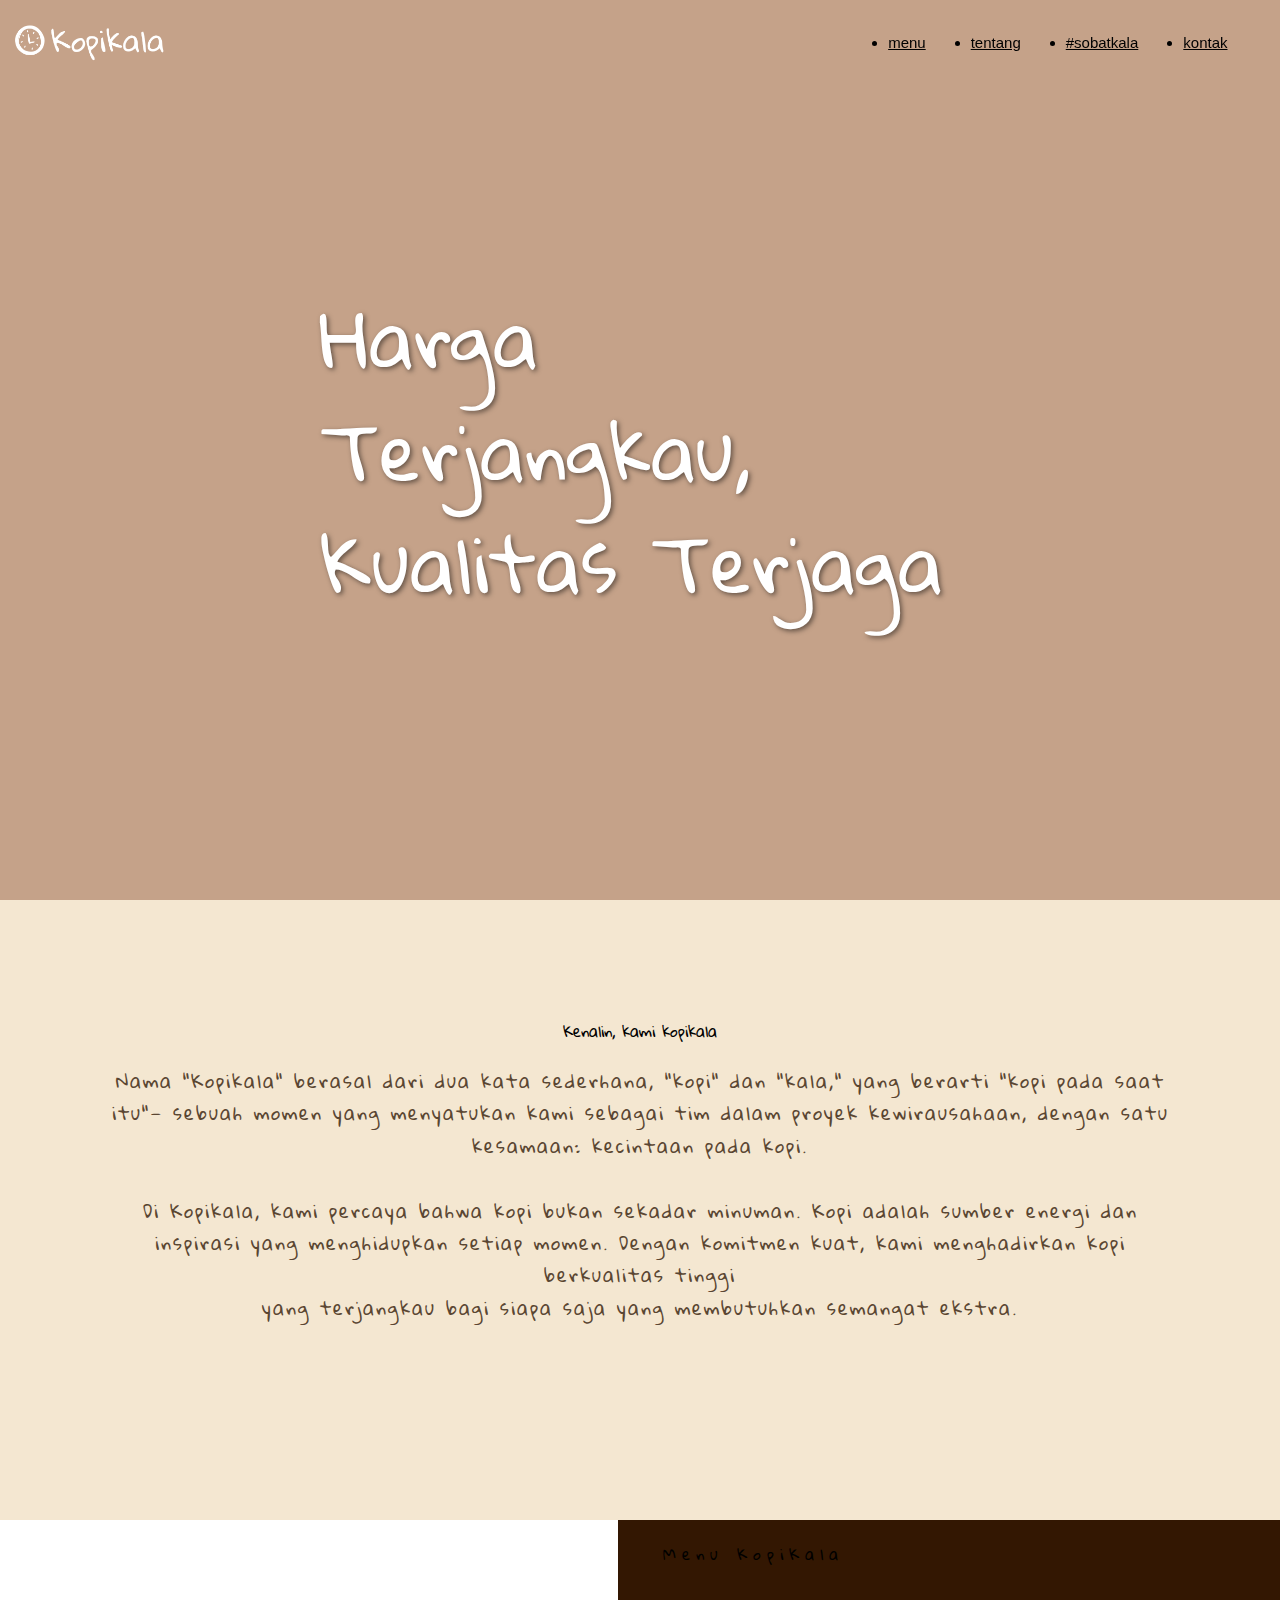
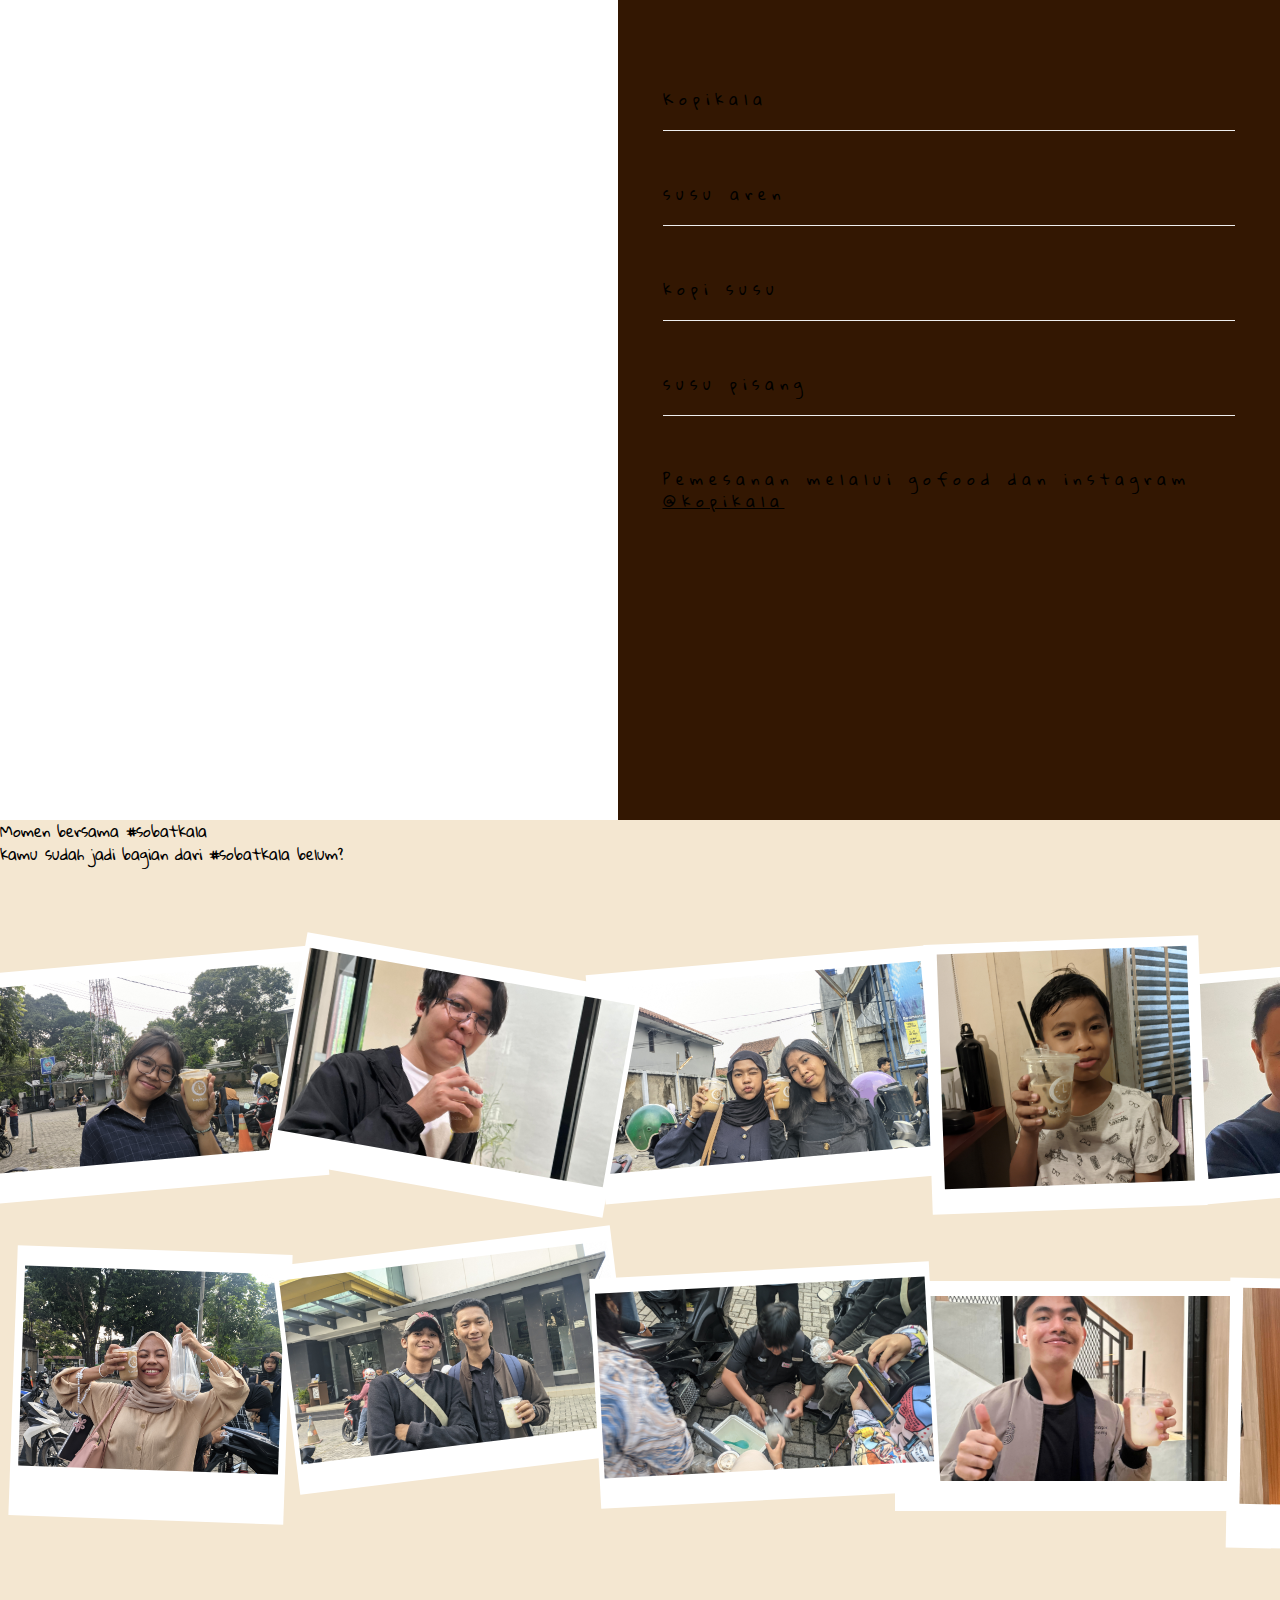
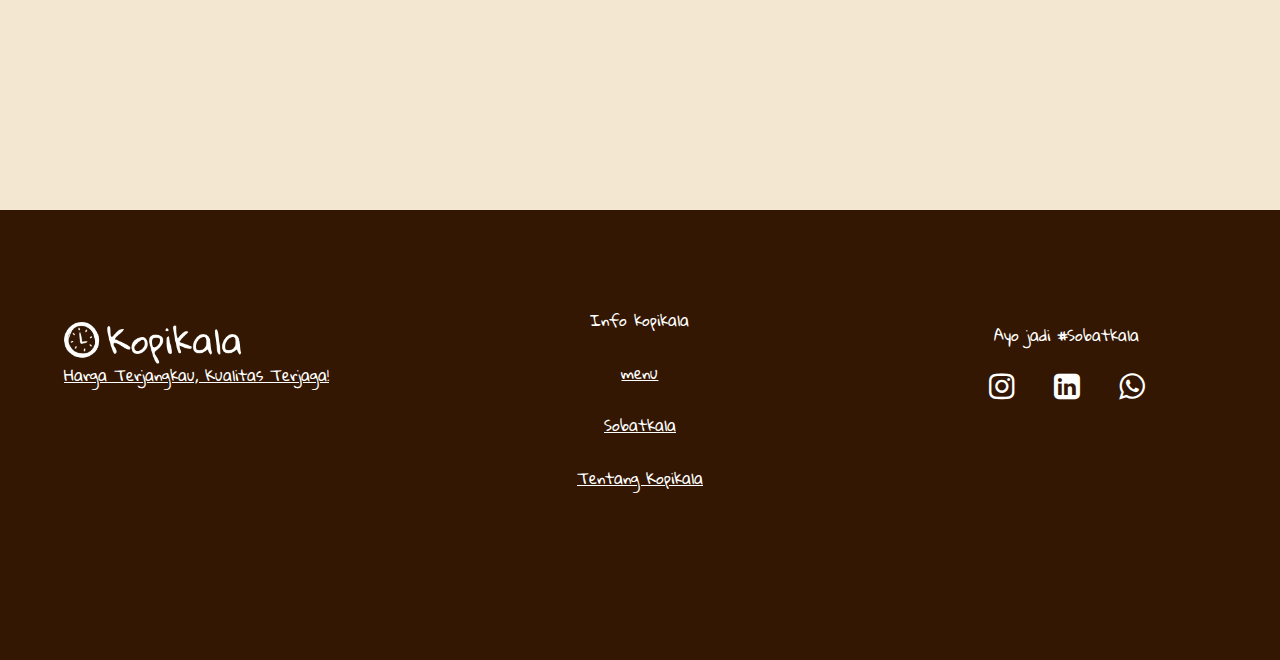
==== commit 4be1e6fe: "minor changes" ====
--- a/index.html
+++ b/index.html
@@ -117,7 +117,10 @@
             <hr class="mt-3 absolute left-0 right-0" />
           </div>
           <p class="text-white">
-            Pemesanan melalui gofood dan instagram @kopikalaa
+            Pemesanan melalui gofood dan instagram
+            <a href="https://www.instagram.com/kopikalaaa?igsh=bHczZGc4bXY5OWph"
+              >@kopikala</a
+            >
           </p>
         </div>
       </div>
@@ -154,22 +157,28 @@
     <footer>
       <div class="footer-container">
         <div class="footer-logo">
-          <img src="src/img/Secondary Logo (1).png" alt="" />
-          <p class="slogan">Harga Terjangkau, Kualitas Terjaga!</p>
+          <a href="#"
+            ><img src="src/img/Secondary Logo (1).png" alt="" />
+            <p class="slogan">Harga Terjangkau, Kualitas Terjaga!</p>
+          </a>
         </div>
 
         <div class="menu-footer">
           <ul>
             <li class="pb-2 text-2xl">Info kopikala</li>
-            <li class="text-lg">Menu</li>
-            <li class="text-lg">#Sobatkala</li>
-            <li class="text-lg">Tentang Kopikala</li>
+            <li class="text-lg"><a href="#menu">menu</a></li>
+            <li class="text-lg"><a href="#Sobatkala">Sobatkala</a></li>
+            <li class="text-lg">
+              <a href="src/about.html">Tentang Kopikala</a>
+            </li>
           </ul>
         </div>
         <div class="media-soial">
           <div class="text-2xl">Ayo jadi #Sobatkala</div>
           <div class="social-icon">
-            <a href=""><i class="fa fa-instagram"></i></a>
+            <a href="https://www.instagram.com/kopikalaaa?igsh=bHczZGc4bXY5OWph"
+              ><i class="fa fa-instagram"></i
+            ></a>
             <a href=""><i class="fa fa-linkedin-square"></i></a>
             <a href=""><i class="fa fa-whatsapp"></i></a>
           </div>
--- a/src/style/style.css
+++ b/src/style/style.css
@@ -421,17 +421,17 @@
 footer {
   font-family: "Gloria Hallelujah", cursive;
 
-  padding-top: 2rem;
   color: white;
   background-color: #331702;
   width: 100%;
   height: 50vh;
 }
 
-.footer-container {
-  width: 100%;
-  display: grid;
-  grid-place-items: center;
+.footer-container,
+.menu-footer {
+  width: 100%;
+  display: grid;
+  place-items: center;
   grid-template-columns: repeat(3, 1fr);
 }
 
@@ -451,10 +451,13 @@
   display: flex;
   justify-content: center;
   line-height: 2.7rem;
+  padding-top: 5.2em;
 }
 
 .menu-footer li {
-  padding-top: 1em;
+  display: flex;
+  justify-content: center;
+  padding-top: 0.8em;
 }
 
 .media-soial {
